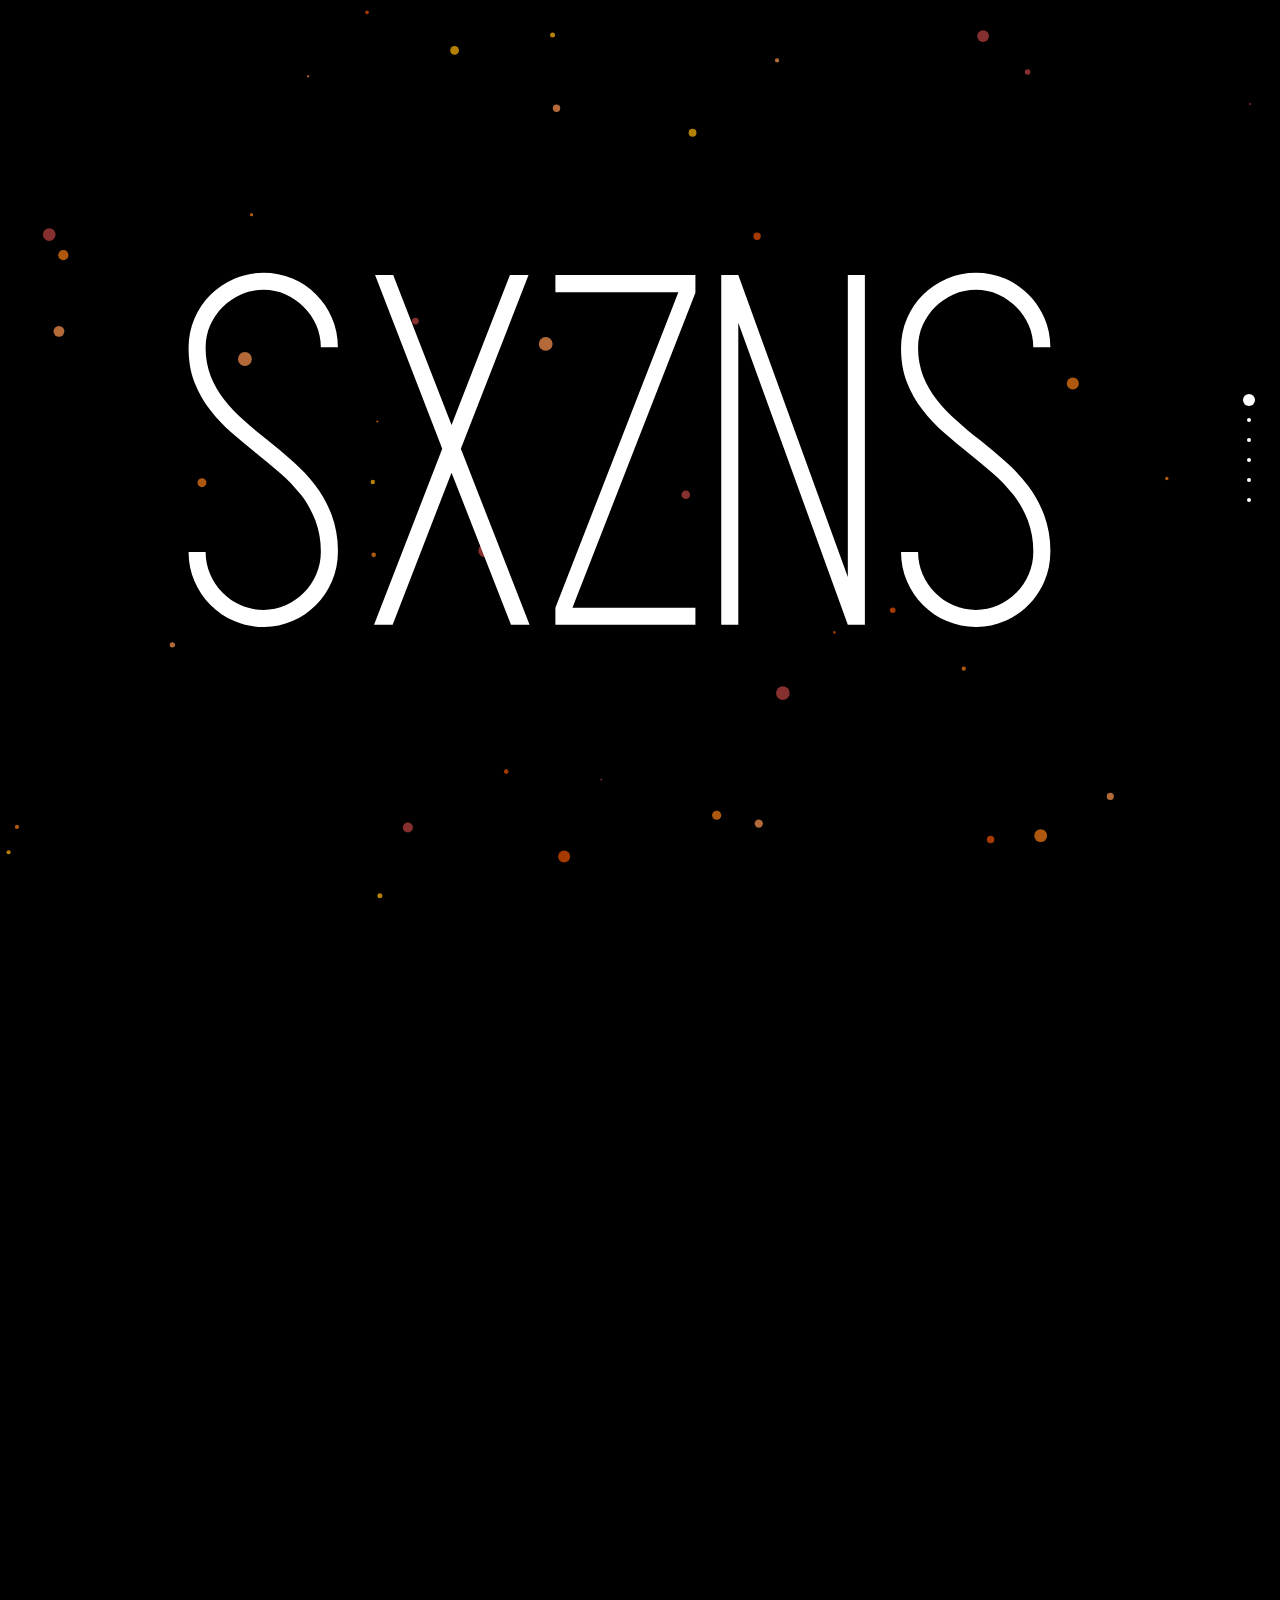
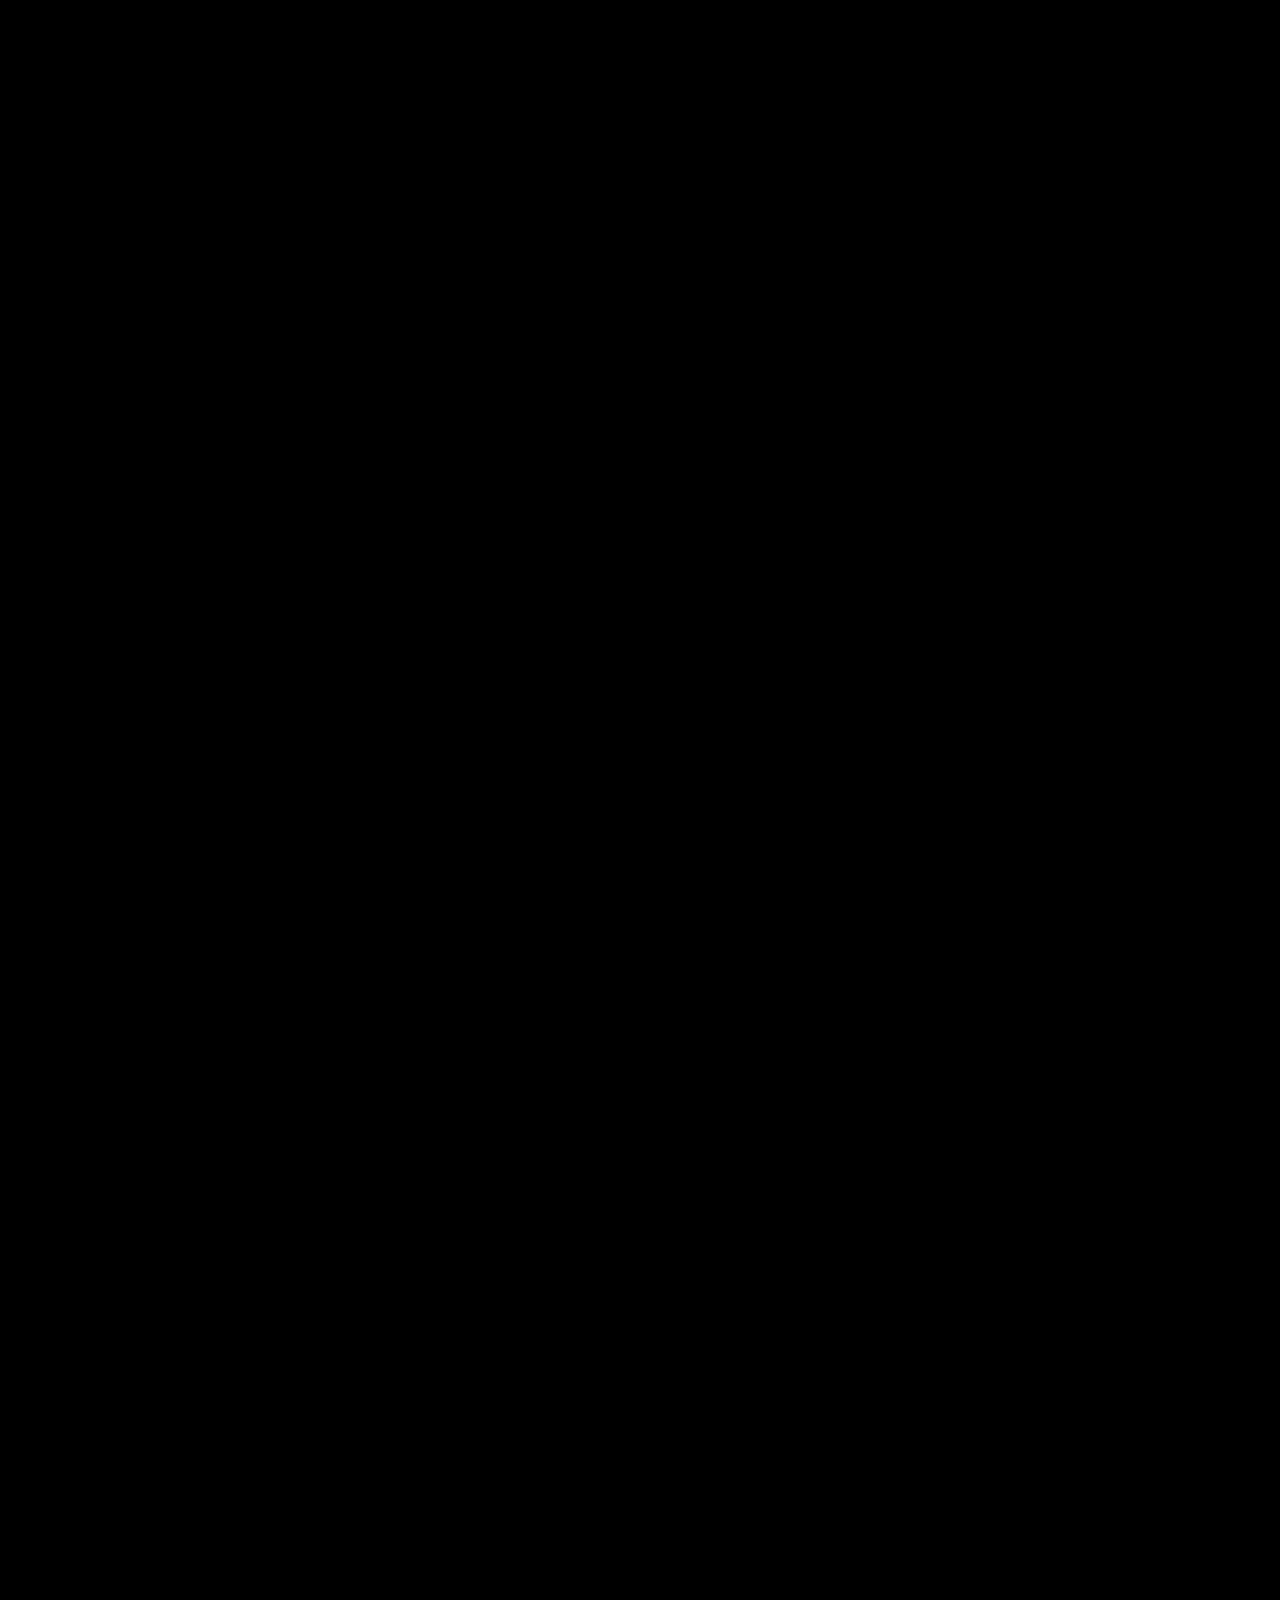
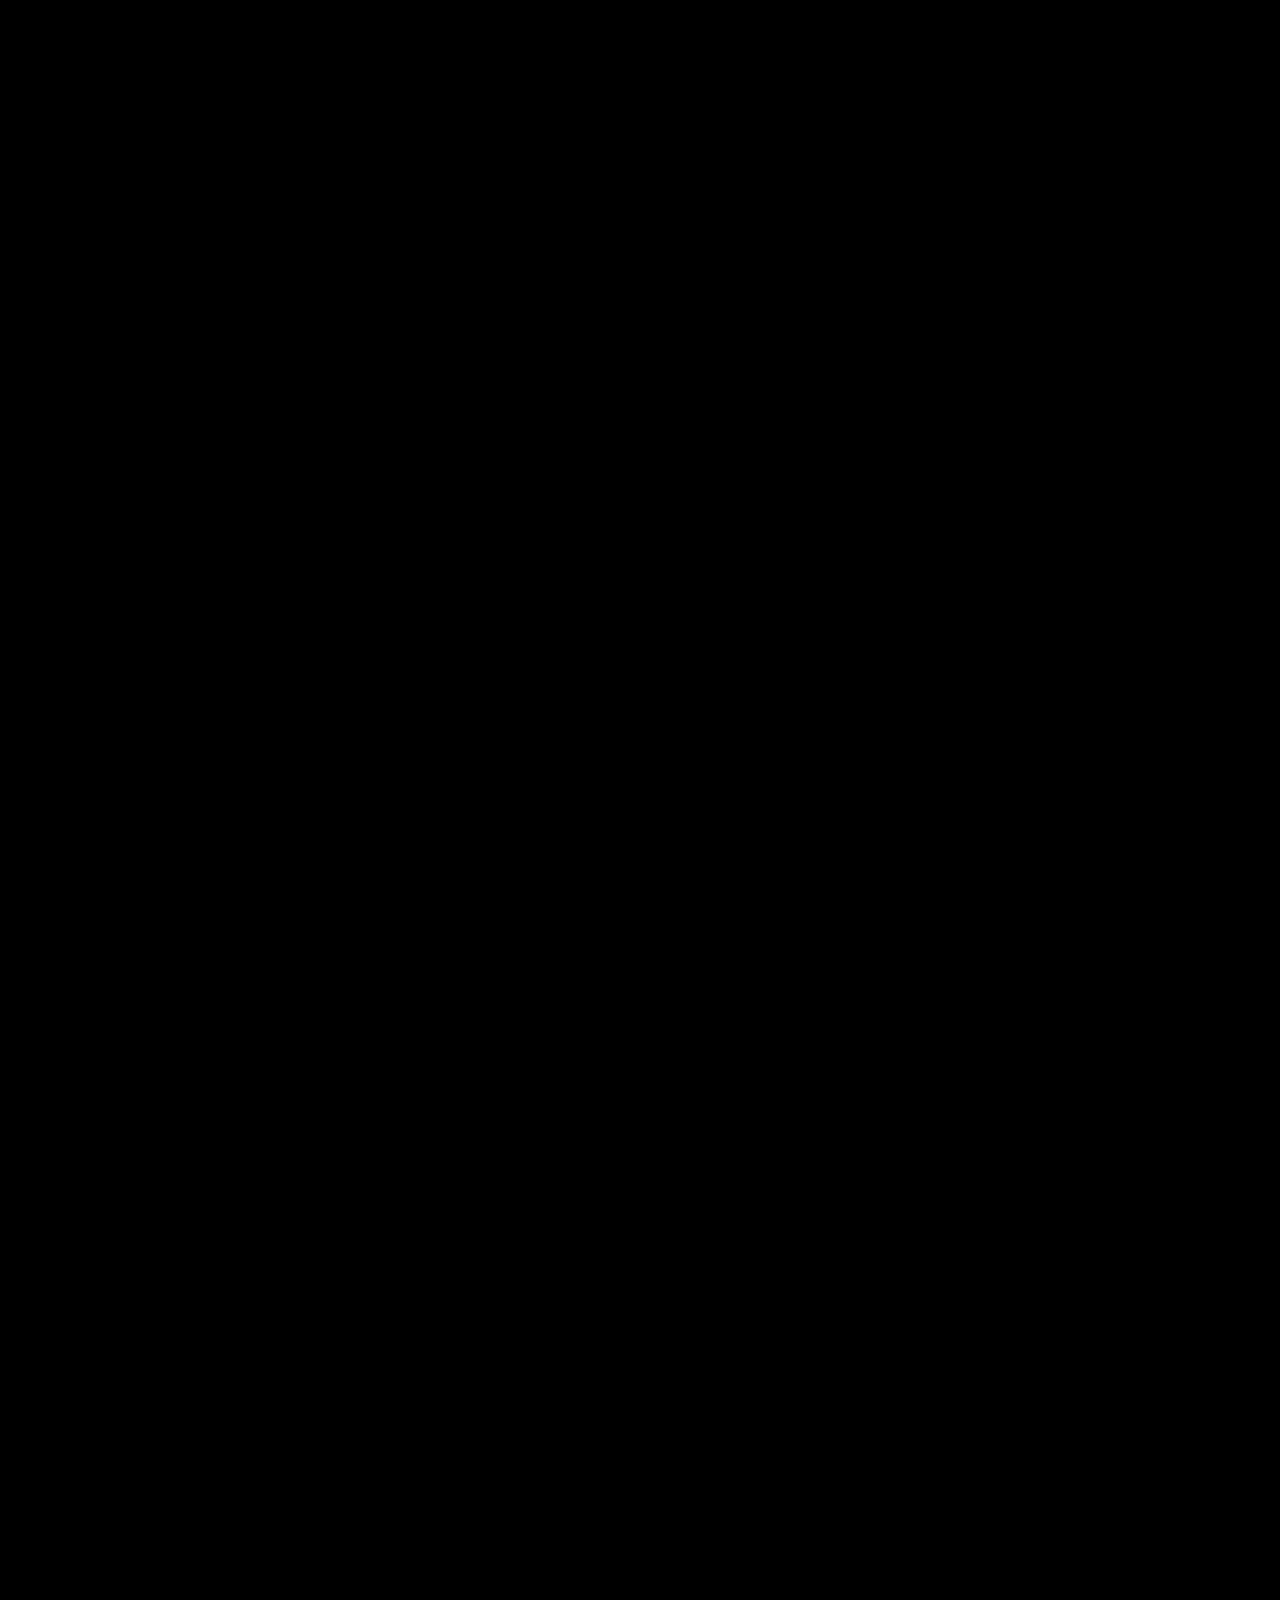
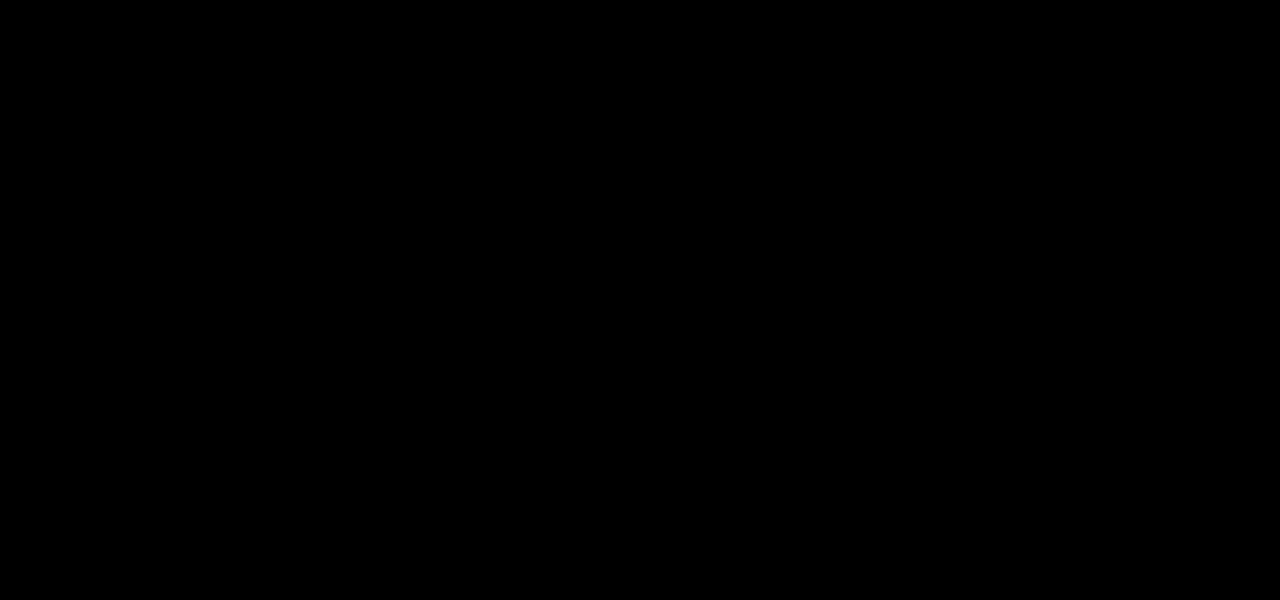
==== index.html @ 3c2b2266 "initial thingy" ====
<!DOCTYPE html>
<html lang="en">

<head>


    <meta charset="utf-8">
    <meta name="viewport" content="width=device-width, initial-scale=1, shrink-to-fit=no">
    <meta name="description" content="">
    <meta name="author" content="">

    <title>SXZNS</title>

    <!-- Bootstrap core CSS -->
    <link href="bootstrap/css/bootstrap.min.css" rel="stylesheet">
    <link rel="stylesheet" type="text/css" href="css/fullpage.css" />
    <link href="https://fonts.googleapis.com/css?family=Open+Sans" rel="stylesheet">
    <link rel="stylesheet" type="text/css" href="css/style.css" />

    <script>
        $(document).ready(function() {
            $("#myBtn").click(function() {
                $("#myModal").modal();
            });
        });
    </script>

    <link rel="apple-touch-icon" sizes="57x57" href="svg/apple-icon-57x57.png">
    <link rel="apple-touch-icon" sizes="60x60" href="svg/apple-icon-60x60.png">
    <link rel="apple-touch-icon" sizes="72x72" href="svg/apple-icon-72x72.png">
    <link rel="apple-touch-icon" sizes="76x76" href="svg/apple-icon-76x76.png">
    <link rel="apple-touch-icon" sizes="114x114" href="svg/apple-icon-114x114.png">
    <link rel="apple-touch-icon" sizes="120x120" href="svg/apple-icon-120x120.png">
    <link rel="apple-touch-icon" sizes="144x144" href="svg/apple-icon-144x144.png">
    <link rel="apple-touch-icon" sizes="152x152" href="svg/apple-icon-152x152.png">
    <link rel="apple-touch-icon" sizes="180x180" href="svg/apple-icon-180x180.png">
    <link rel="icon" type="image/png" sizes="192x192" href="svg/android-icon-192x192.png">
    <link rel="icon" type="image/png" sizes="32x32" href="svg/favicon-32x32.png">
    <link rel="icon" type="image/png" sizes="96x96" href="svg/favicon-96x96.png">
    <link rel="icon" type="image/png" sizes="16x16" href="svg/favicon-16x16.png">
    <link rel="manifest" href="/manifest.json">
    <meta name="msapplication-TileColor" content="#000000">
    <meta name="msapplication-TileImage" content="svg/ms-icon-144x144.png">
    <meta name="theme-color" content="#000000">
    <script type="text/javascript" src="jquery/app.js"></script>
    <script type="text/javascript" src="jquery/particles.js"></script>

</head>

<body>
    <div id="particles-js"></div>
    <div id="fullpage">

        <div class="section" id="section0">

            <img class="header" src="img/logo.svg">

        </div>
        <div class="section" id="section1">
            <img src="img/facade.svg" data-toggle="modal" data-target="#facade">
        </div>
        <div class="section" id="section2">
            <img src="img/tracklist.svg" data-toggle="modal" data-target="#tracklist">
        </div>
        <div class="section" id="section3">
            <img src="img/tour.svg" data-toggle="modal" data-target="#tour">

        </div>
        <div class="section" id="section4">
            <img src="img/merch.svg" data-toggle="modal" data-target="#merch">

        </div>
        <div class="section" id="section5">
            <img src="img/contact.svg">
        </div>
    </div>

    <div class="modal fade" id="facade" tabindex="-1" role="dialog" aria-labelledby="merch" aria-hidden="true">
        <div class="modal-dialog modal-dialog-centered" role="document">
            <div class="modal-content">

                <div class="modal-body">
                    <h1 class="modalHeaders">the facade</h1>
                    <p class="modalContent">
                        Lorem ipsum dolor sit amet, consectetur adipiscing elit. Praesent rhoncus leo sed placerat consequat. Aliquam est massa, pretium at sem et, aliquet lacinia urna. Nullam mattis sollicitudin blandit. Donec maximus mi nisi. Nullam scelerisque, sem ut placerat
                        iaculis, tellus lorem tincidunt sem, a suscipit lacus augue quis diam. Cras condimentum justo id sapien tempus placerat. Cras eu elementum massa. Nulla tellus mi, commodo at neque vitae, vulputate semper ligula. Pellentesque justo
                        ligula, hendrerit fringilla sagittis ut, condimentum sed arcu. Morbi semper augue at sem interdum, a consectetur libero tincidunt. Quisque et porttitor ligula, finibus sodales elit. Aliquam et justo erat. Etiam posuere at lacus
                        sit amet sagittis. Aenean fermentum tortor non turpis ultricies, eu accumsan quam consequat. Integer nec velit et augue lacinia tempus. Aliquam erat volutpat. Ut molestie nunc sit amet quam posuere feugiat. Curabitur scelerisque
                        metus quis mi iaculis, id sollicitudin magna gravida. In tempor ut justo nec ultrices. Quisque magna tortor, condimentum a dignissim vitae, blandit sit amet odio. Vivamus lobortis diam mollis mi pharetra efficitur. Nam molestie
                        vehicula pellentesque. In dignissim, erat eget vehicula euismod, sapien enim egestas sapien, sed mollis nibh arcu eget justo. Pellentesque habitant morbi tristique senectus et netus et malesuada fames ac turpis egestas. Etiam et
                        scelerisque mi. Proin aliquam ac mauris eu vestibulum. Donec efficitur lobortis consequat. Donec posuere lacus sit amet elit interdum congue. In euismod placerat est sed ultricies. Aenean mattis mauris vel mi lobortis, in faucibus
                        nisi fermentum. Fusce id mauris ex. Integer porttitor dui sit amet felis accumsan, non iaculis ligula interdum. Fusce purus ipsum, imperdiet a mi aliquet, cursus dignissim velit. Maecenas tincidunt quam ipsum, ut bibendum enim
                        interdum nec. Praesent quis leo tempor, rhoncus turpis sit amet, consectetur dui. Sed lectus ante, laoreet consequat massa in, ullamcorper condimentum felis. Nam cursus, diam ut consectetur molestie, lorem mi dignissim nisi, vitae
                        eleifend ipsum tortor ac quam. Pellentesque laoreet tincidunt felis, vel fermentum tortor pretium in. Ut ullamcorper aliquet felis, ut feugiat erat condimentum vel. Proin at quam pharetra, auctor augue quis, egestas lectus. Morbi
                        placerat tortor id mattis mattis. Fusce mauris felis, sodales ut metus sit amet, sodales porta massa. Morbi nec magna et magna bibendum pharetra ac at nibh. Proin a blandit diam. Donec vitae volutpat ligula. Suspendisse sed ligula
                        quam. Donec convallis nisl non neque efficitur sagittis. Suspendisse porta dictum metus vel aliquet. Nam vitae justo vehicula, placerat ante id, ultricies felis. Cras orci velit, hendrerit nec augue eu, posuere laoreet elit. Nulla
                        ac maximus mi. Orci varius natoque penatibus et magnis dis parturient montes, nascetur ridiculus mus. Nulla ullamcorper convallis tellus, eu vehicula ipsum tristique vitae.

                    </p>
                </div>
                <div class="modal-footer">
                    <button type="button" class="btn btn-secondary" data-dismiss="modal">Close</button>
                </div>
            </div>
        </div>
    </div>
    <div class="modal fade" id="tracklist" tabindex="-1" role="dialog" aria-labelledby="merch" aria-hidden="true">
        <div class="modal-dialog modal-dialog-centered" role="document">
            <div class="modal-content">

                <div class="modal-body">
                    <h1 class="modalHeaders">tracklist</h1>

                    <iframe width="100%" height="100%" scrolling="no" frameborder="no" allow="autoplay" src="https://w.soundcloud.com/player/?url=https%3A//api.soundcloud.com/tracks/530906469&color=%23ff5500&auto_play=false&hide_related=true&show_comments=false&show_user=false&show_reposts=false&show_teaser=false&visual=false"></iframe>
                    <iframe width="100%" height="100%" scrolling="no" frameborder="no" allow="autoplay" src="https://w.soundcloud.com/player/?url=https%3A//api.soundcloud.com/tracks/528976284&color=%23ff5500&auto_play=false&hide_related=true&show_comments=false&show_user=false&show_reposts=false&show_teaser=false&visual=false"></iframe>
                </div>
                <div class="modal-footer">
                    <button type="button" class="btn btn-secondary" data-dismiss="modal">Close</button>
                </div>
            </div>
        </div>
    </div>
    <div class="modal fade" id="tour" tabindex="-1" role="dialog" aria-labelledby="merch" aria-hidden="true">
        <div class="modal-dialog modal-dialog-centered" role="document">
            <div class="modal-content">

                <div class="modal-body">
                    Seasons change everything.
                </div>
                <div class="modal-footer">
                    <button type="button" class="btn btn-secondary" data-dismiss="modal">Close</button>
                </div>
            </div>
        </div>
    </div>
    <div class="modal fade" id="merch" tabindex="-1" role="dialog" aria-labelledby="merch" aria-hidden="true">
        <div class="modal-dialog modal-dialog-centered" role="document">
            <div class="modal-content">

                <div class="modal-body">
                    Seasons change everything.
                </div>
                <div class="modal-footer">
                    <button type="button" class="btn btn-secondary" data-dismiss="modal">Close</button>
                </div>
            </div>
        </div>
    </div>
    <script type="text/javascript" src="jquery/fullpage.js"></script>
    <script type="text/javascript">
        var myFullpage = new fullpage('#fullpage', {

            anchors: ['intro', 'facade', 'tracklist', 'tour', 'merch', 'contact'],
            menu: '#menu',
            lazyLoad: true,
            normalScrollElements: '.modal',
            navigation: true,
            navigationPosition: 'right',
            navigationTooltips: ['', 'Facade', 'Tracklist', 'Tour', 'Merch', 'Contact']
        });
    </script>
    <script type="text/javascript" src="jquery/app.js"></script>
    <script type="text/javascript" src="jquery/particles.js"></script>
    <script src="jquery/jquery.min.js"></script>
    <script src="bootstrap/js/bootstrap.bundle.min.js"></script>

</body>

</html>
---- css/fullpage.css ----
/*!
 * fullPage 3.0.3
 * https://github.com/alvarotrigo/fullPage.js
 *
 * @license GPLv3 for open source use only
 * or Fullpage Commercial License for commercial use
 * http://alvarotrigo.com/fullPage/pricing/
 *
 * Copyright (C) 2018 http://alvarotrigo.com/fullPage - A project by Alvaro Trigo
 */
html.fp-enabled,
.fp-enabled body {
    margin: 0;
    padding: 0;
    overflow:hidden;

    /*Avoid flicker on slides transitions for mobile phones #336 */
    -webkit-tap-highlight-color: rgba(0,0,0,0);
}
.fp-section {
    position: relative;
    -webkit-box-sizing: border-box; /* Safari<=5 Android<=3 */
    -moz-box-sizing: border-box; /* <=28 */
    box-sizing: border-box;
}
.fp-slide {
    float: left;
}
.fp-slide, .fp-slidesContainer {
    height: 100%;
    display: block;
}
.fp-slides {
    z-index:1;
    height: 100%;
    overflow: hidden;
    position: relative;
    -webkit-transition: all 0.3s ease-out; /* Safari<=6 Android<=4.3 */
    transition: all 0.3s ease-out;
}
.fp-section.fp-table, .fp-slide.fp-table {
    display: table;
    table-layout:fixed;
    width: 100%;
}
.fp-tableCell {
    display: table-cell;
    vertical-align: middle;
    width: 100%;
    height: 100%;
}
.fp-slidesContainer {
    float: left;
    position: relative;
}
.fp-controlArrow {
    -webkit-user-select: none; /* webkit (safari, chrome) browsers */
    -moz-user-select: none; /* mozilla browsers */
    -khtml-user-select: none; /* webkit (konqueror) browsers */
    -ms-user-select: none; /* IE10+ */
    position: absolute;
    z-index: 4;
    top: 50%;
    cursor: pointer;
    width: 0;
    height: 0;
    border-style: solid;
    margin-top: -38px;
    -webkit-transform: translate3d(0,0,0);
    -ms-transform: translate3d(0,0,0);
    transform: translate3d(0,0,0);
}
.fp-controlArrow.fp-prev {
    left: 15px;
    width: 0;
    border-width: 38.5px 34px 38.5px 0;
    border-color: transparent #fff transparent transparent;
}
.fp-controlArrow.fp-next {
    right: 15px;
    border-width: 38.5px 0 38.5px 34px;
    border-color: transparent transparent transparent #fff;
}
.fp-scrollable {
    overflow: hidden;
    position: relative;
}
.fp-scroller{
    overflow: hidden;
}
.iScrollIndicator{
    border: 0 !important;
}
.fp-notransition {
    -webkit-transition: none !important;
    transition: none !important;
}
#fp-nav {
    position: fixed;
    z-index: 100;
    margin-top: -32px;
    top: 50%;
    opacity: 1;
    -webkit-transform: translate3d(0,0,0);
}
#fp-nav.fp-right {
    right: 17px;
}
#fp-nav.fp-left {
    left: 17px;
}
.fp-slidesNav{
    position: absolute;
    z-index: 4;
    opacity: 1;
    -webkit-transform: translate3d(0,0,0);
    -ms-transform: translate3d(0,0,0);
    transform: translate3d(0,0,0);
    left: 0 !important;
    right: 0;
    margin: 0 auto !important;
}
.fp-slidesNav.fp-bottom {
    bottom: 17px;
}
.fp-slidesNav.fp-top {
    top: 17px;
}
#fp-nav ul,
.fp-slidesNav ul {
  margin: 0;
  padding: 0;
}
#fp-nav ul li,
.fp-slidesNav ul li {
    display: block;
    width: 14px;
    height: 13px;
    margin: 7px;
    position:relative;
}
.fp-slidesNav ul li {
    display: inline-block;
}
#fp-nav ul li a,
.fp-slidesNav ul li a {
    display: block;
    position: relative;
    z-index: 1;
    width: 100%;
    height: 100%;
    cursor: pointer;
    text-decoration: none;
}
#fp-nav ul li a.active span,
.fp-slidesNav ul li a.active span,
#fp-nav ul li:hover a.active span,
.fp-slidesNav ul li:hover a.active span{
    height: 12px;
    width: 12px;
    margin: -6px 0 0 -6px;
    border-radius: 100%;
 }
#fp-nav ul li a span,
.fp-slidesNav ul li a span {
    border-radius: 50%;
    position: absolute;
    z-index: 1;
    height: 4px;
    width: 4px;
    border: 0;
    background: #FFFFFF;
    left: 50%;
    top: 50%;
    margin: -2px 0 0 -2px;
    -webkit-transition: all 0.1s ease-in-out;
    -moz-transition: all 0.1s ease-in-out;
    -o-transition: all 0.1s ease-in-out;
    transition: all 0.1s ease-in-out;
}
#fp-nav ul li:hover a span,
.fp-slidesNav ul li:hover a span{
    width: 10px;
    height: 10px;
    margin: -5px 0px 0px -5px;
}
#fp-nav ul li .fp-tooltip {
    position: absolute;
    top: -2px;
    color: #fff;
    font-size: 15px;
    font-family: 'Open Sans';
    white-space: nowrap;
    max-width: 220px;
    overflow: hidden;
    display: block;
    opacity: 0;
    width: 0;
    cursor: pointer;
}
#fp-nav ul li:hover .fp-tooltip,
#fp-nav.fp-show-active a.active + .fp-tooltip {
    -webkit-transition: opacity 0.2s ease-in;
    transition: opacity 0.2s ease-in;
    width: auto;
    opacity: 1;
}
#fp-nav ul li .fp-tooltip.fp-right {
    right: 20px;
}
#fp-nav ul li .fp-tooltip.fp-left {
    left: 20px;
}
.fp-auto-height.fp-section,
.fp-auto-height .fp-slide,
.fp-auto-height .fp-tableCell{
    height: auto !important;
}

.fp-responsive .fp-auto-height-responsive.fp-section,
.fp-responsive .fp-auto-height-responsive .fp-slide,
.fp-responsive .fp-auto-height-responsive .fp-tableCell {
    height: auto !important;
}

/*Only display content to screen readers*/
.fp-sr-only{
    position: absolute;
    width: 1px;
    height: 1px;
    padding: 0;
    overflow: hidden;
    clip: rect(0, 0, 0, 0);
    white-space: nowrap;
    border: 0;
}
---- css/style.css ----
.modal-dialog {
    min-width: 100%;
    height: 100%;
    margin: 0;
    padding: 0;
    background-color: #FFFFFF;
}

.modal-content {
    height: auto;
    min-height: 100%;
    min-width: 100%;
    background-color: #000000 !important;
    color: white;
    border: none !important;
    border-radius: 0px !important;
}
.modal-footer {
    border: none !important;
}
img{
    width: 600px;
    height: auto;
}
#particles-js {
    width: 100%;
    height: 100%;
    position: fixed;
    left: 0;
    top: 0;
}
.header{
    width: auto;
    height: auto;
}
body{
    background-color: #000000 !important;
    font-family: 'Open Sans' !important;
}
.modalHeaders{
    font-family: 'Open Sans';
    font-size: 70px;
}
.modalContent{
    font-family: 'Open Sans';
    font-size: 20px;
}
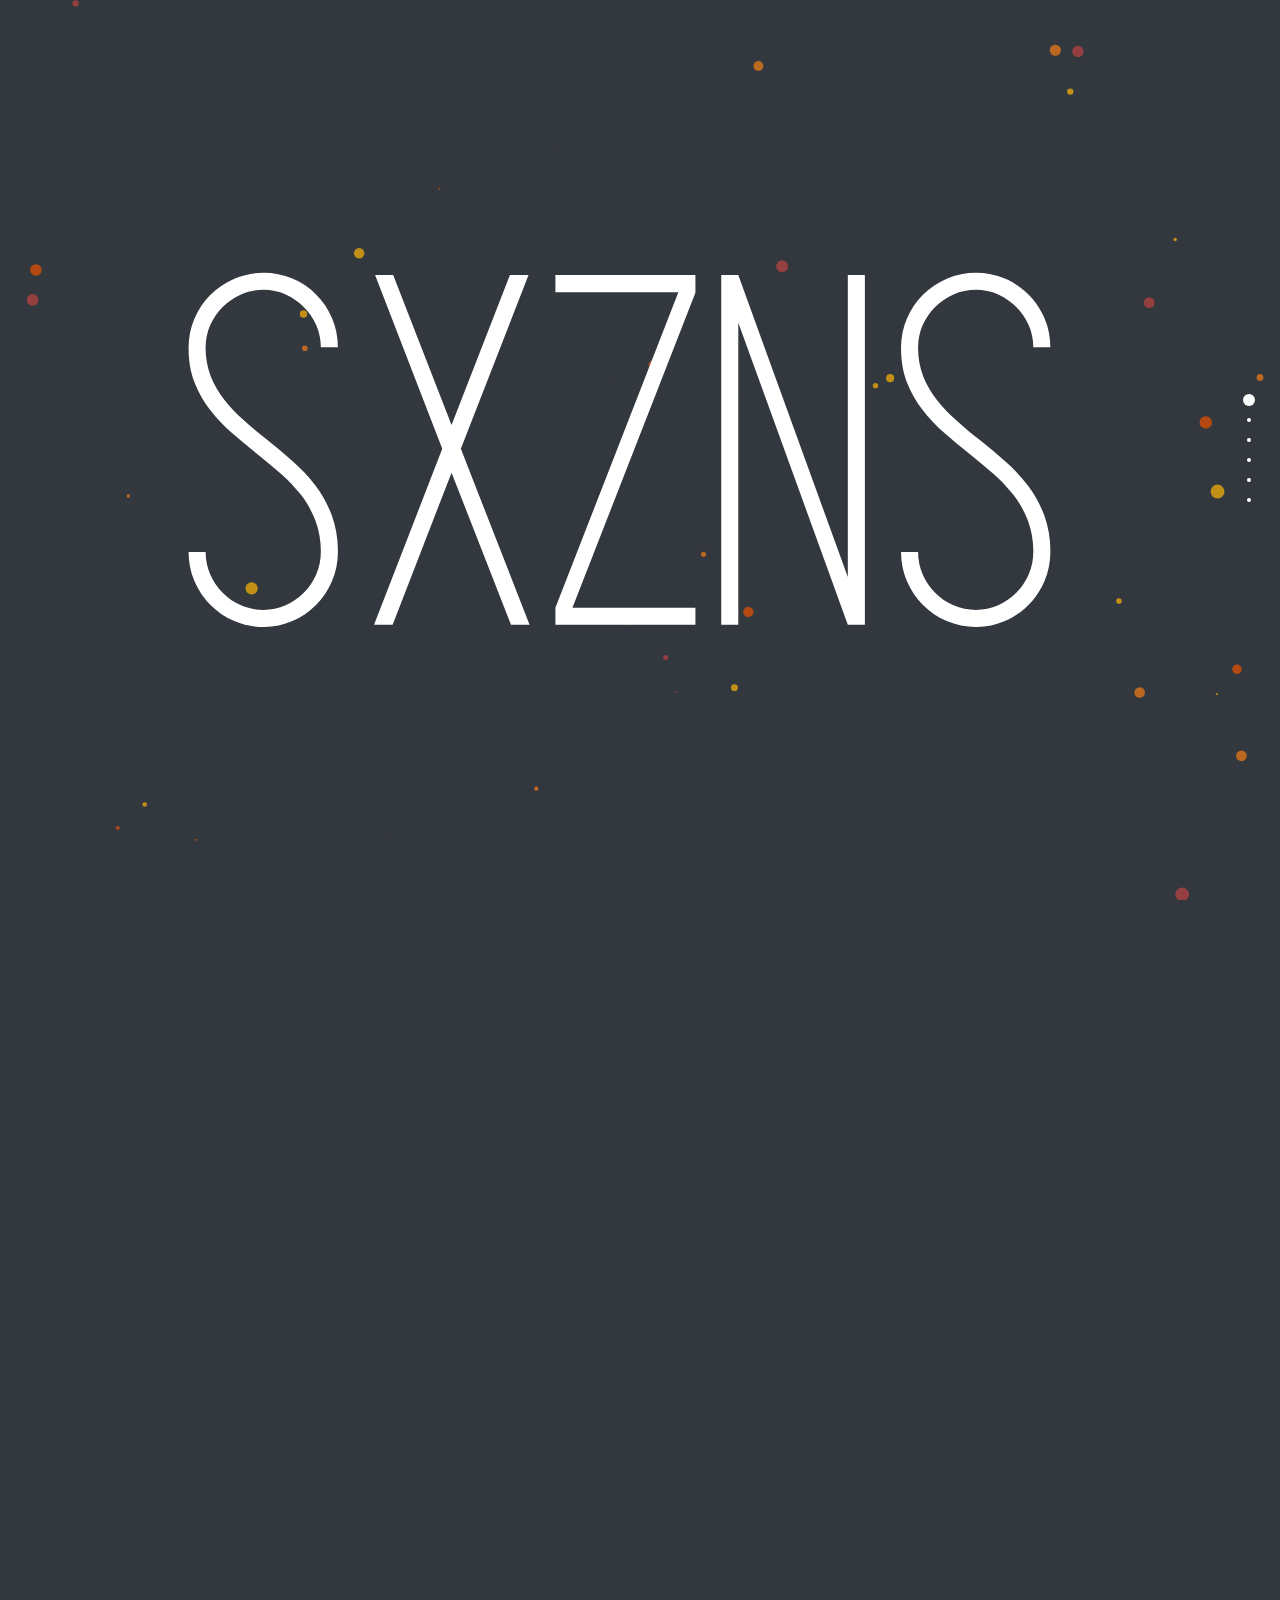
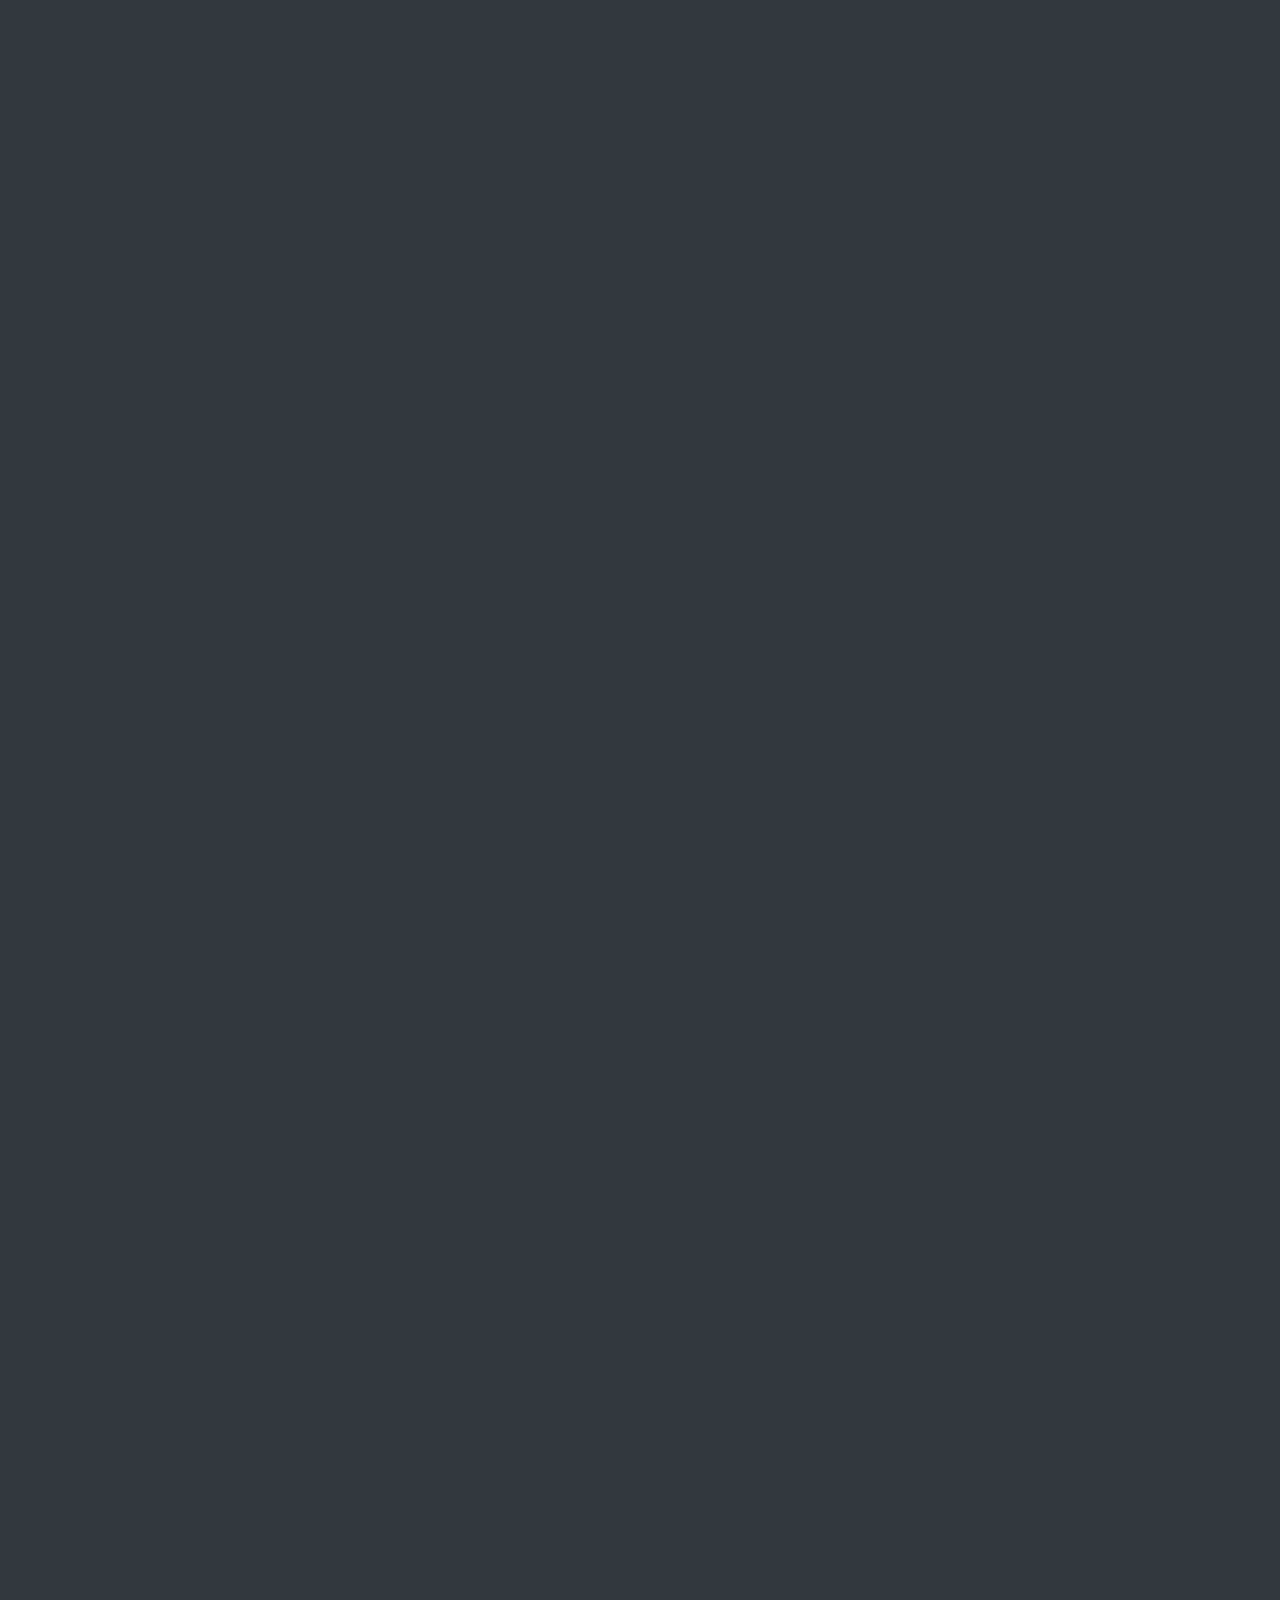
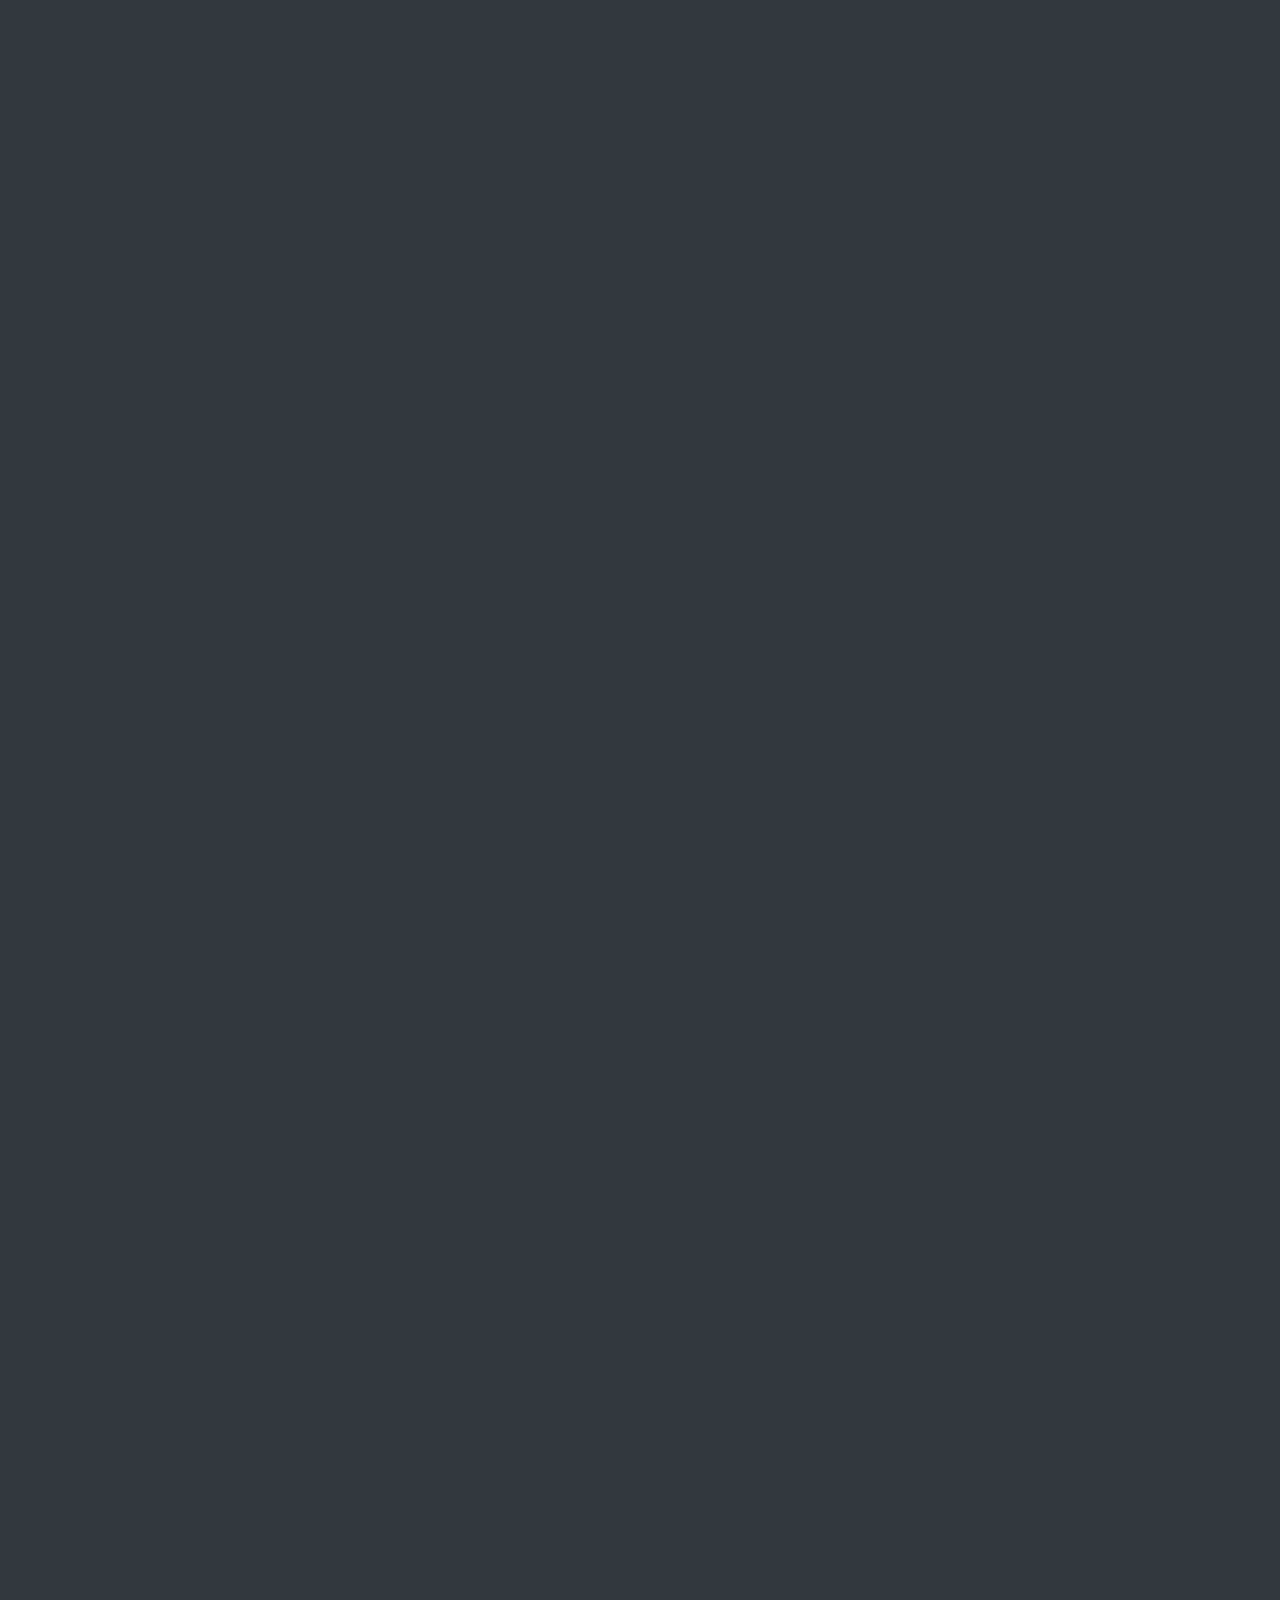
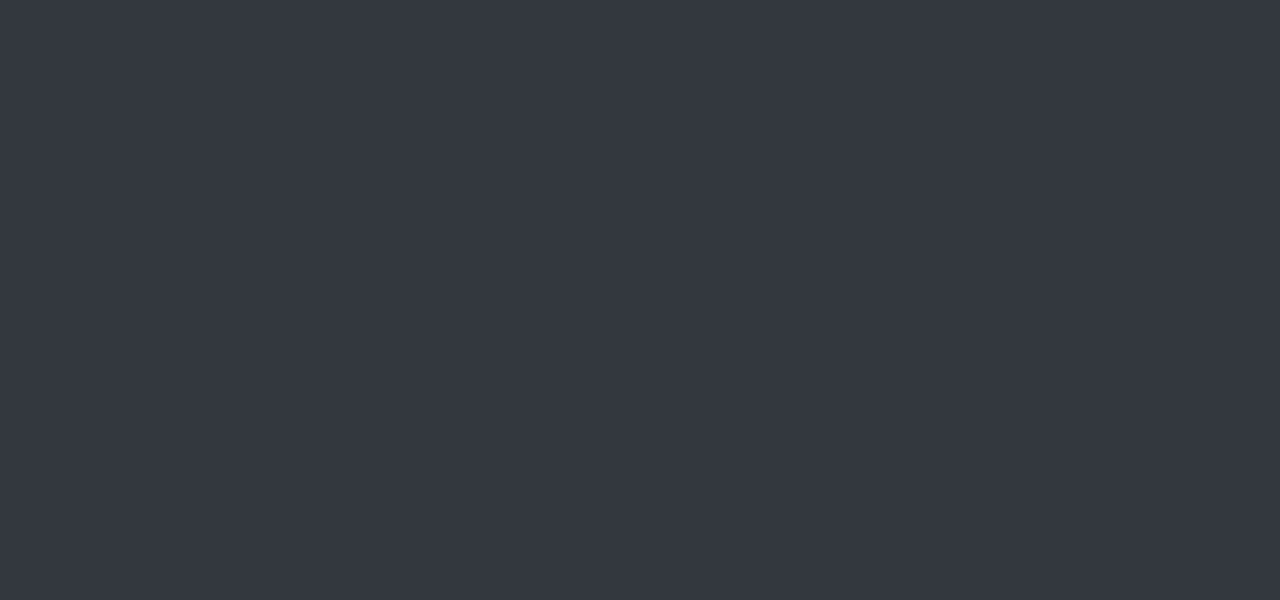
==== commit 239439b1: "Color scheme changes and tour additions" ====
--- a/index.html
+++ b/index.html
@@ -125,7 +125,78 @@
             <div class="modal-content">
 
                 <div class="modal-body">
-                    Seasons change everything.
+                    <h1 class="modalHeaders">tour dates</h1>
+                    <table class="table table-dark">
+                        <thead>
+                            <tr>
+                                <th scope="col">City</th>
+                                <th scope="col">Venue</th>
+                                <th scope="col">Date</th>
+                                <th scope="col">Doors</th>
+                            </tr>
+                        </thead>
+                        <tbody>
+                            <tr>
+                                <th scope="row">PERTH, WA, AUSTRALIA</th>
+                                <td>RAC ARENA</td>
+                                <td>DEC 07</td>
+                                <td>7PM</td>
+                            </tr>
+                            <tr>
+                                <th scope="row">ADELAIDE, SA, AUSTRALIA</th>
+                                <td>ADELAIDE ENTERTAINMENT CENTRE</td>
+                                <td>DEC 10</td>
+                                <td>730PM</td>
+                            </tr>
+                            <tr>
+                                <th scope="row">MELBOURNE, VIC, AUSTRALIA</th>
+                                <td>ROD LAVER ARENA</td>
+                                <td>DEC 13</td>
+                                <td>8PM</td>
+                            </tr>
+
+                            <tr>
+                                <th scope="row">SYDNEY, NSW, AUSTRALIA</th>
+                                <td>QUDOS BANK ARENA</td>
+                                <td>DEC 16</td>
+                                <td>6PM</td>
+                            </tr>
+                            <tr>
+                                <th scope="row">BRISBANE, QLD, AUSTRALIA</th>
+                                <td>BRISBANE ENTERTAINMENT CENTER</td>
+                                <td>DEC 18</td>
+                                <td>7PM</td>
+                            </tr>
+                            <tr>
+                                <th scope="row">AUCKLAND, NEW ZEALAND</th>
+                                <td>SPARK ARENA</td>
+                                <td>DEC 21</td>
+                                <td>830PM</td>
+                            </tr>
+
+                            <tr>
+                                <th scope="row">INGLEWOOD, CA, US</th>
+                                <td>IHEARTRADIO ALTER EGO 2019
+THE FORUM</td>
+                                <td>JAN 19</td>
+                                <td>Tentative</td>
+                            </tr>
+                            <tr>
+                                <th scope="row">KYIV (KIEV), UKRAINE</th>
+                                <td>KIEV PALACE OF SPORTS / КИЇВСЬКИЙ ПАЛАЦ СПОРТУ</td>
+                                <td>JAN 30</td>
+                                <td>7PM</td>
+                            </tr>
+                            <tr>
+                                <th scope="row">MOSCOW, RUSSIAN FEDERATION</th>
+                                <td>VTB ARENA</td>
+                                <td>FEB 02</td>
+                                <td>530PM</td>
+                            </tr>
+
+
+                        </tbody>
+                    </table>
                 </div>
                 <div class="modal-footer">
                     <button type="button" class="btn btn-secondary" data-dismiss="modal">Close</button>
--- a/css/style.css
+++ b/css/style.css
@@ -10,8 +10,8 @@
     height: auto;
     min-height: 100%;
     min-width: 100%;
-    background-color: #000000 !important;
-    color: white;
+    background-color: #32383e !important;
+    color: #FFFFFF;
     border: none !important;
     border-radius: 0px !important;
 }
@@ -34,14 +34,19 @@
     height: auto;
 }
 body{
-    background-color: #000000 !important;
+    background-color: #32383e !important;
     font-family: 'Open Sans' !important;
 }
 .modalHeaders{
     font-family: 'Open Sans';
     font-size: 70px;
+    font-weight: 100;
 }
 .modalContent{
     font-family: 'Open Sans';
+    color: #000000
     font-size: 20px;
 }
+#section1{
+
+}
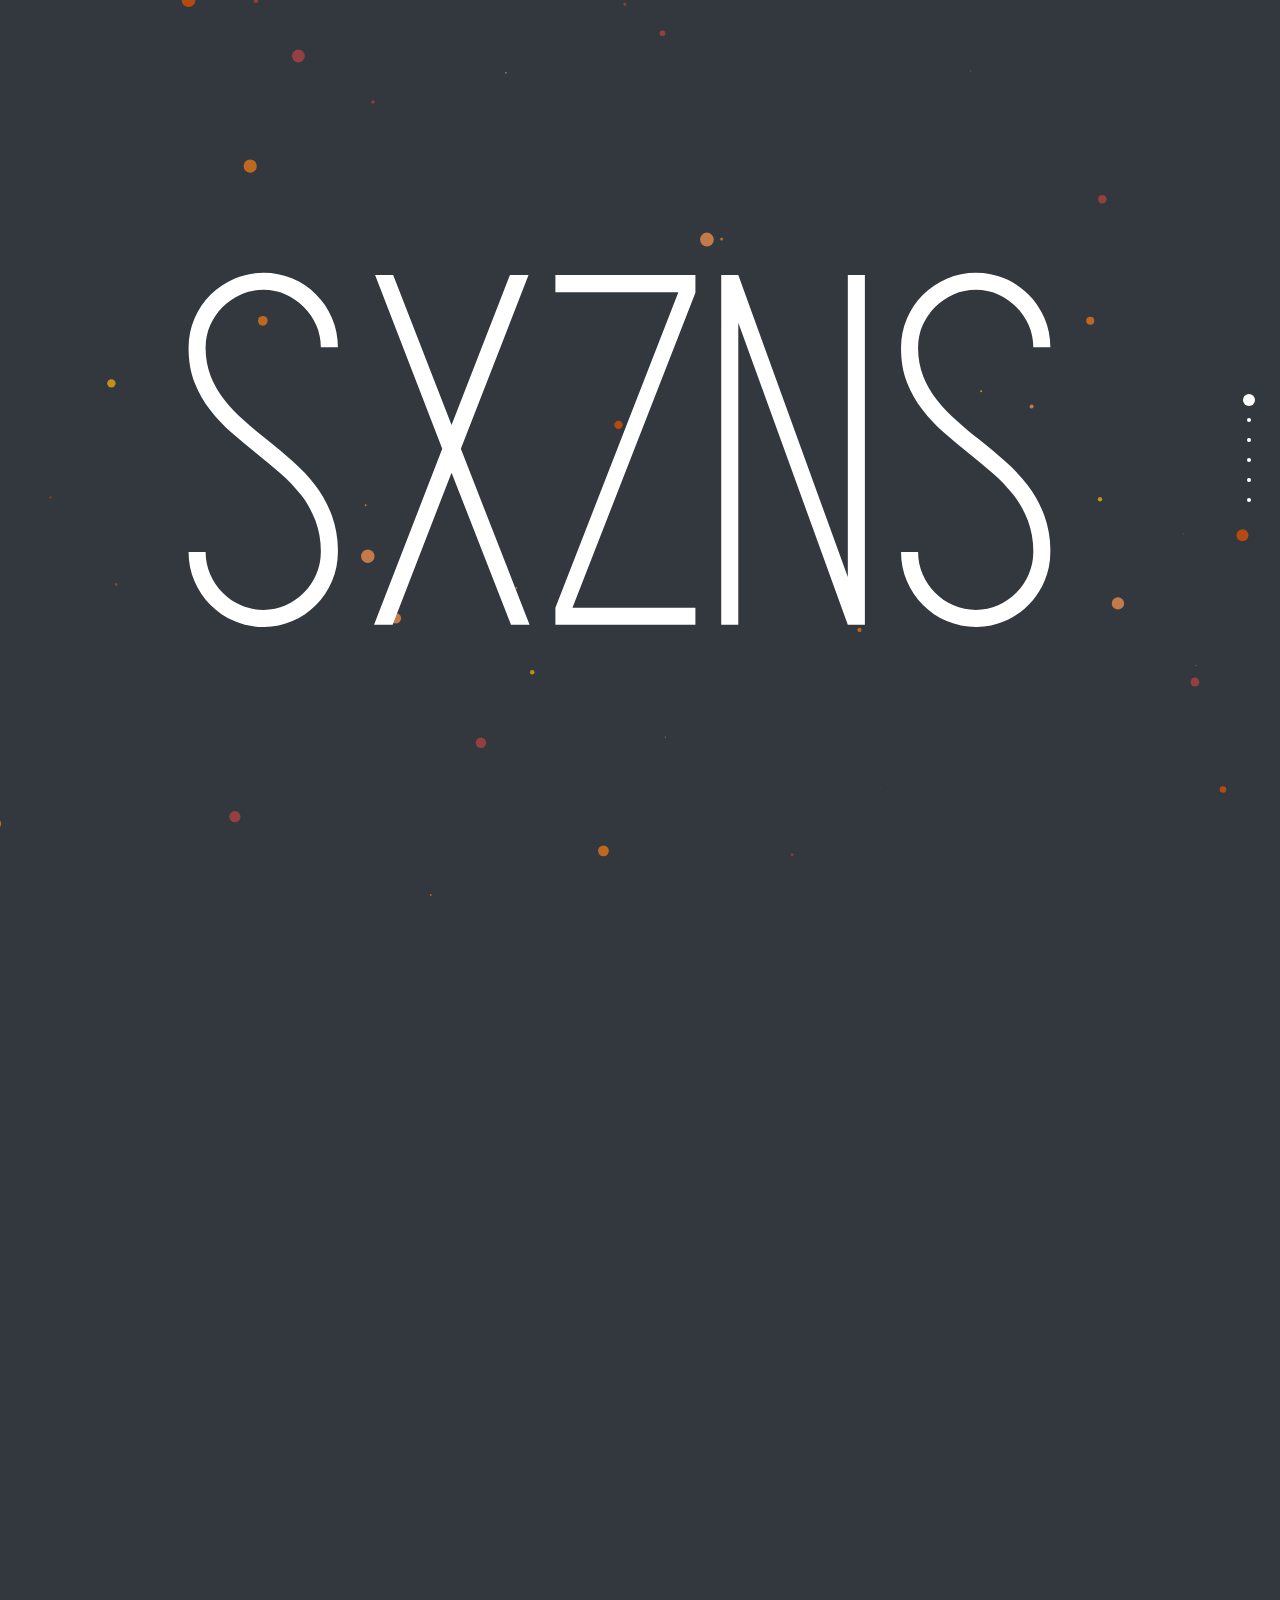
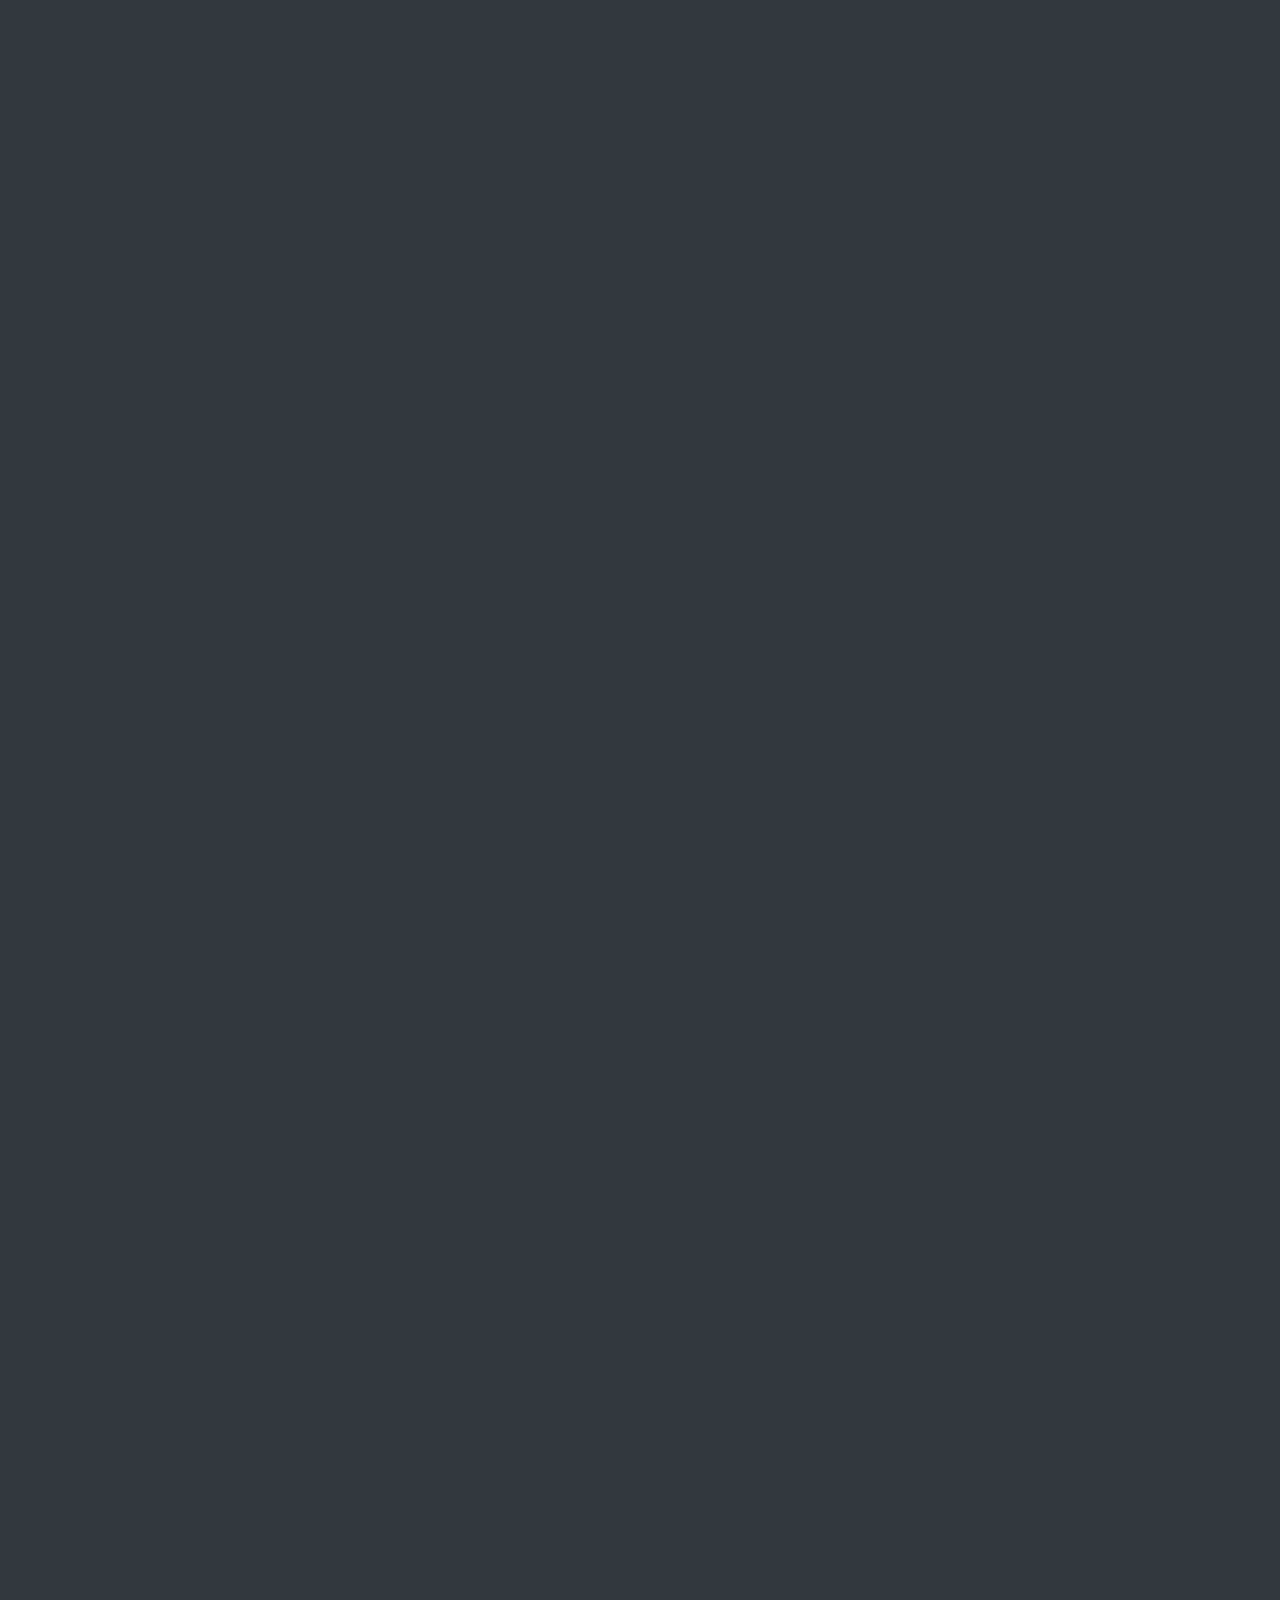
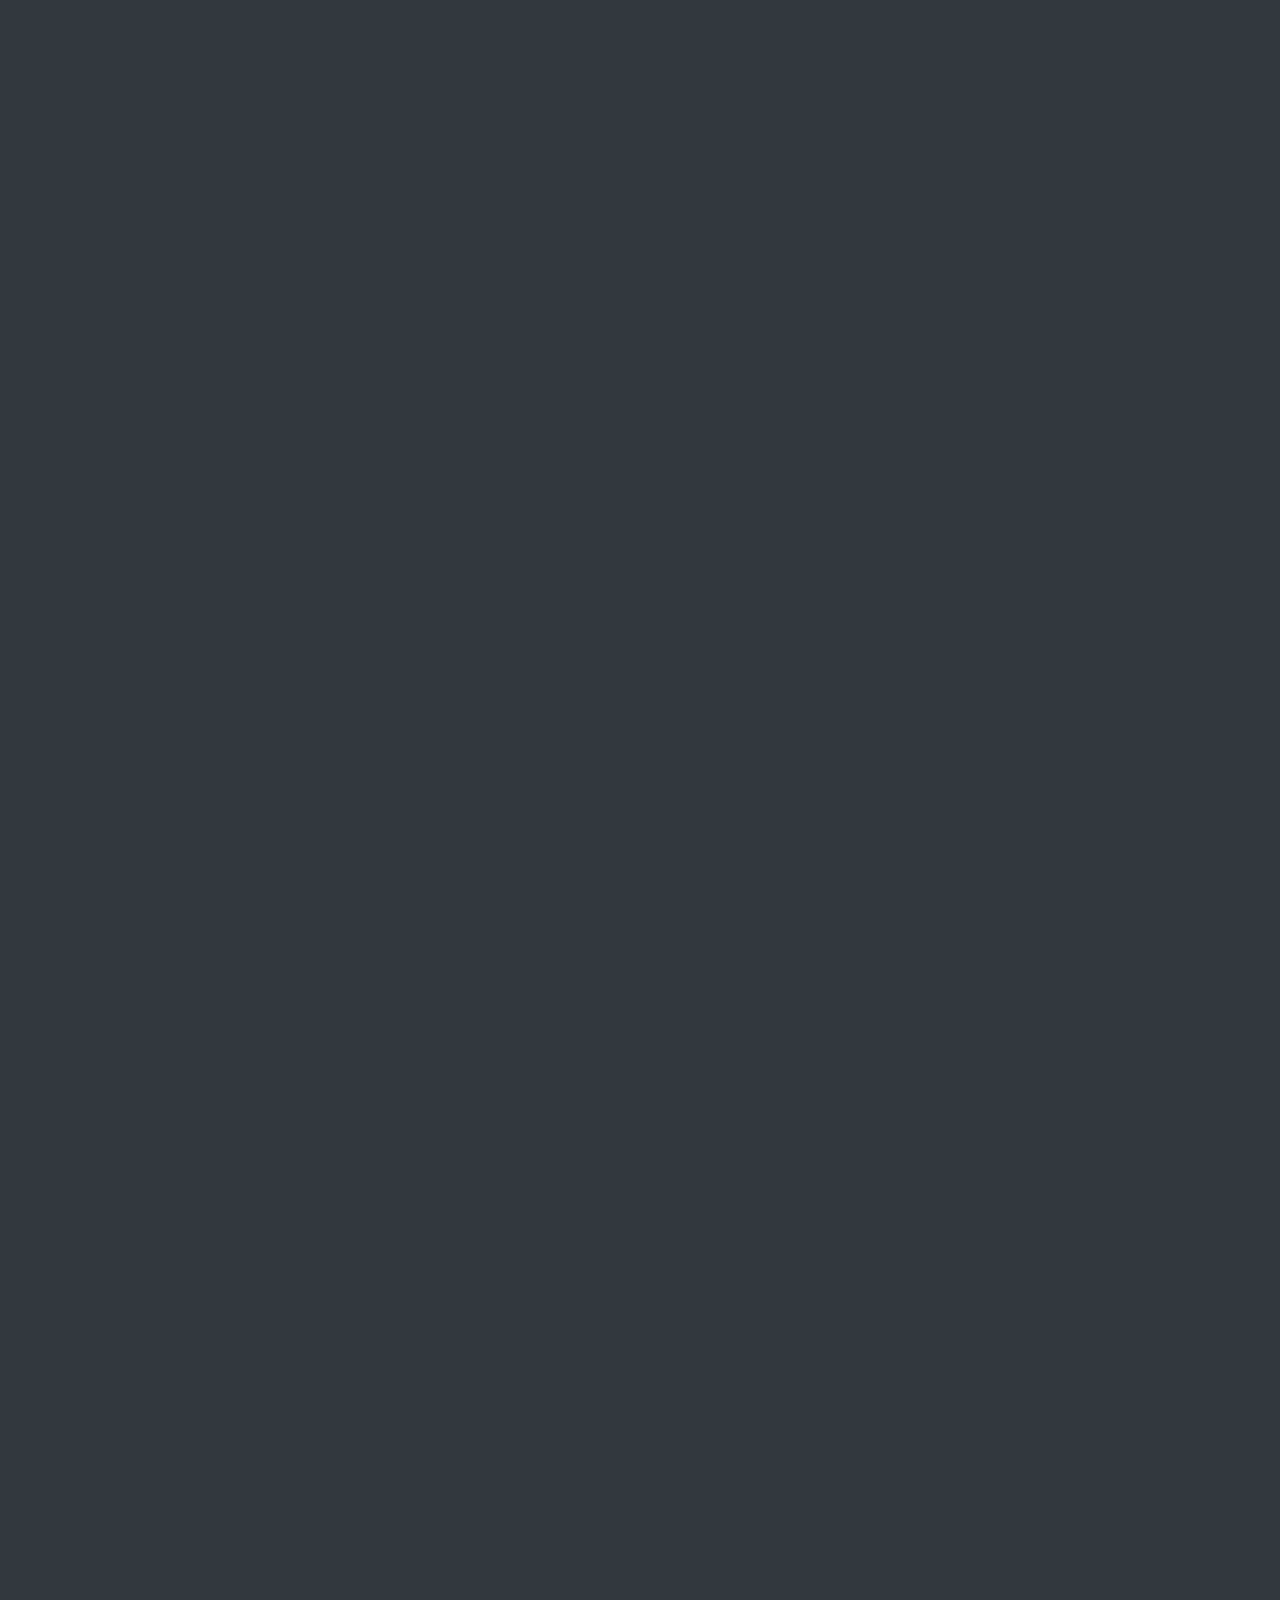
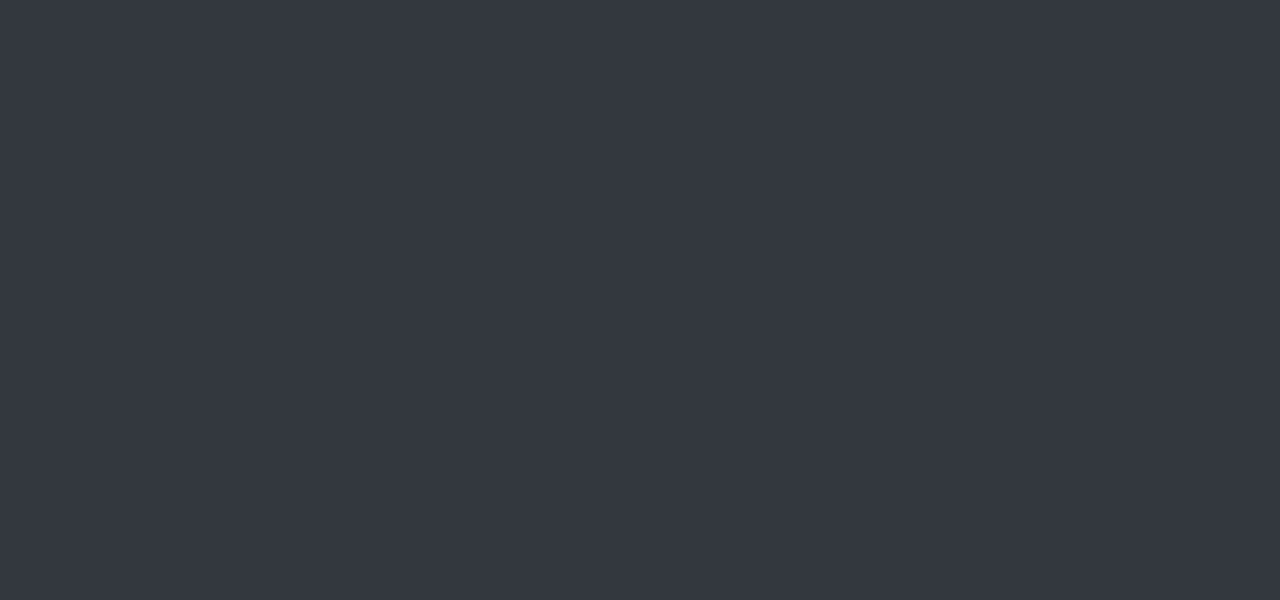
==== commit 9c8f7f3e: "quick media query additions" ====
--- a/index.html
+++ b/index.html
@@ -16,6 +16,7 @@
     <link rel="stylesheet" type="text/css" href="css/fullpage.css" />
     <link href="https://fonts.googleapis.com/css?family=Open+Sans" rel="stylesheet">
     <link rel="stylesheet" type="text/css" href="css/style.css" />
+    <link rel="stylesheet" type="text/css" href="css/normalize.css" />
 
     <script>
         $(document).ready(function() {
@@ -57,7 +58,7 @@
 
         </div>
         <div class="section" id="section1">
-            <img src="img/facade.svg" data-toggle="modal" data-target="#facade">
+            <img class="test" src="img/facade.svg" data-toggle="modal" data-target="#facade">
         </div>
         <div class="section" id="section2">
             <img src="img/tracklist.svg" data-toggle="modal" data-target="#tracklist">
--- a/css/style.css
+++ b/css/style.css
@@ -19,8 +19,14 @@
     border: none !important;
 }
 img{
-    width: 600px;
-    height: auto;
+    width: 70%;
+    height: 100%;
+}
+@media (max-width: 1100px) {
+    img{
+        width: 100%;
+        height: 100%;
+    }
 }
 #particles-js {
     width: 100%;
@@ -36,17 +42,18 @@
 body{
     background-color: #32383e !important;
     font-family: 'Open Sans' !important;
+    text-align: center !important;
 }
+
 .modalHeaders{
     font-family: 'Open Sans';
     font-size: 70px;
     font-weight: 100;
+    text-align: center !important;
 }
 .modalContent{
     font-family: 'Open Sans';
     color: #000000
     font-size: 20px;
+    text-align: left !important;
 }
-#section1{
-
-}
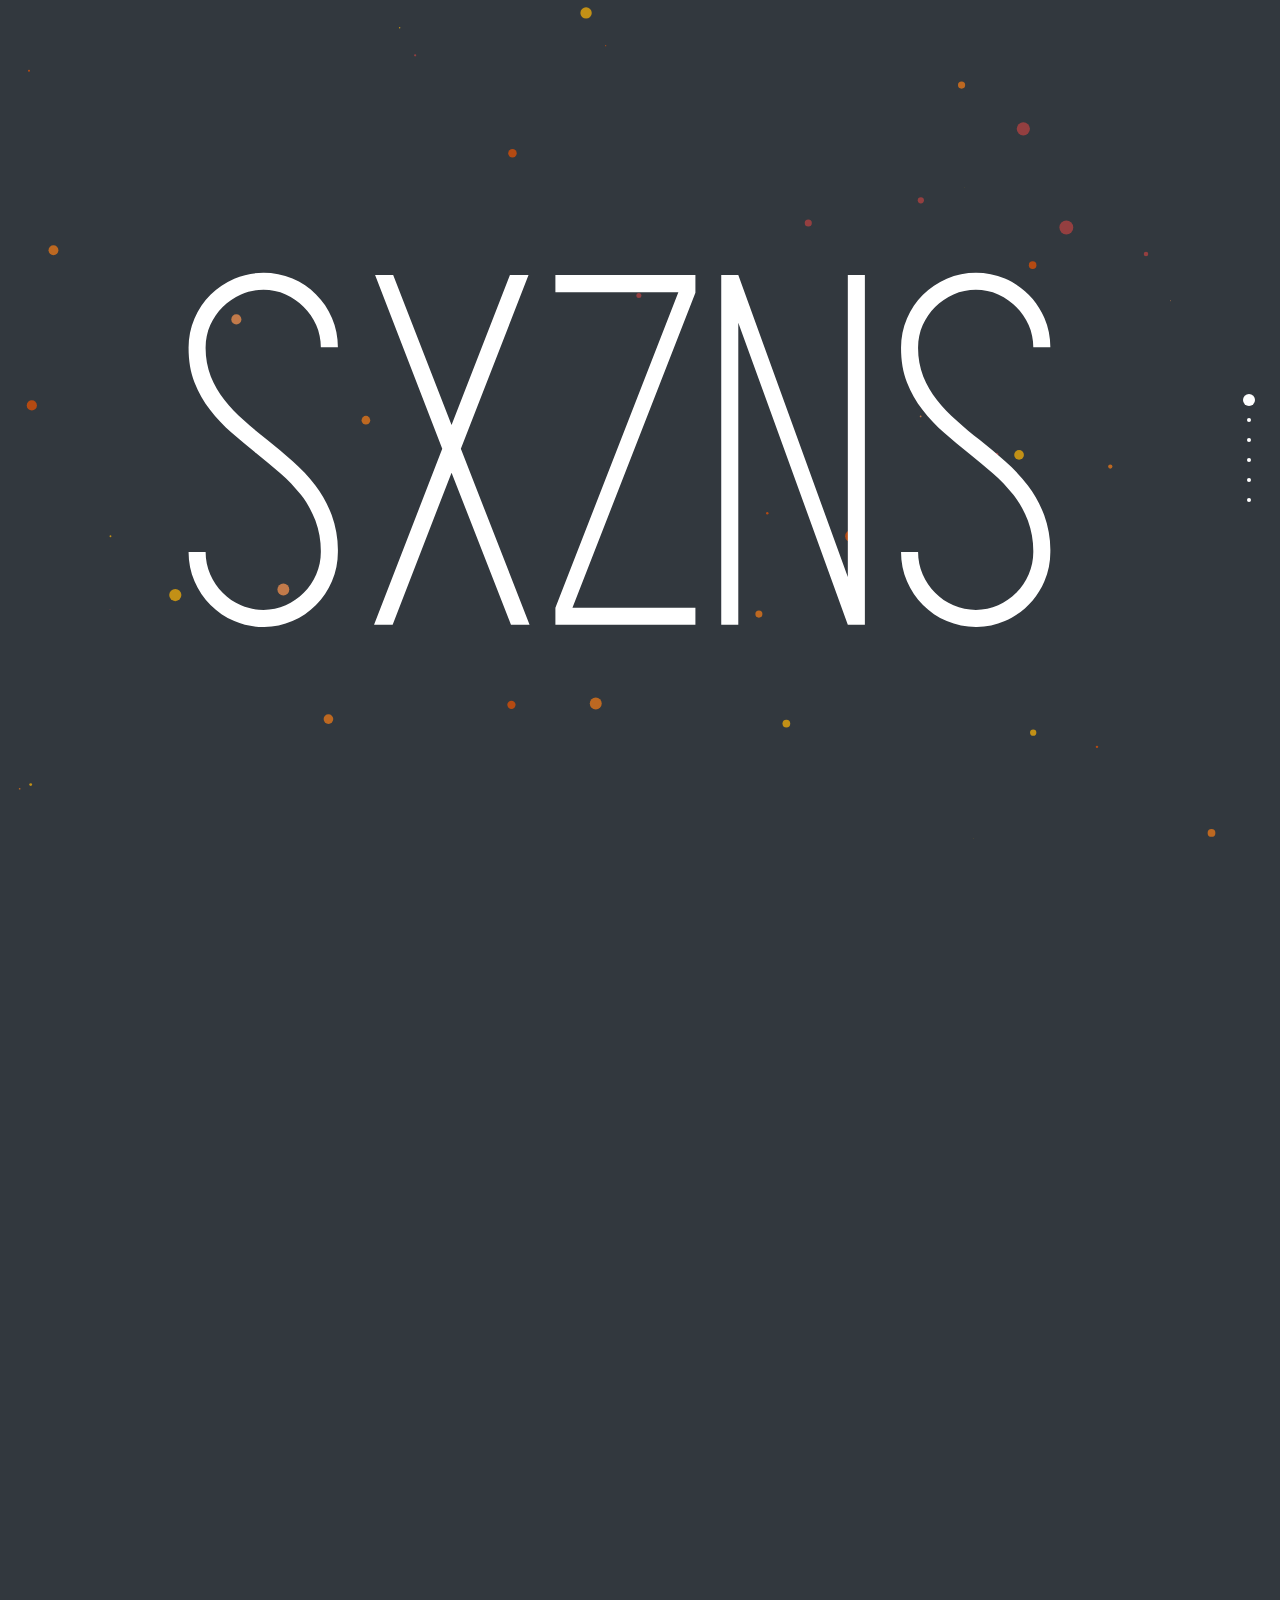
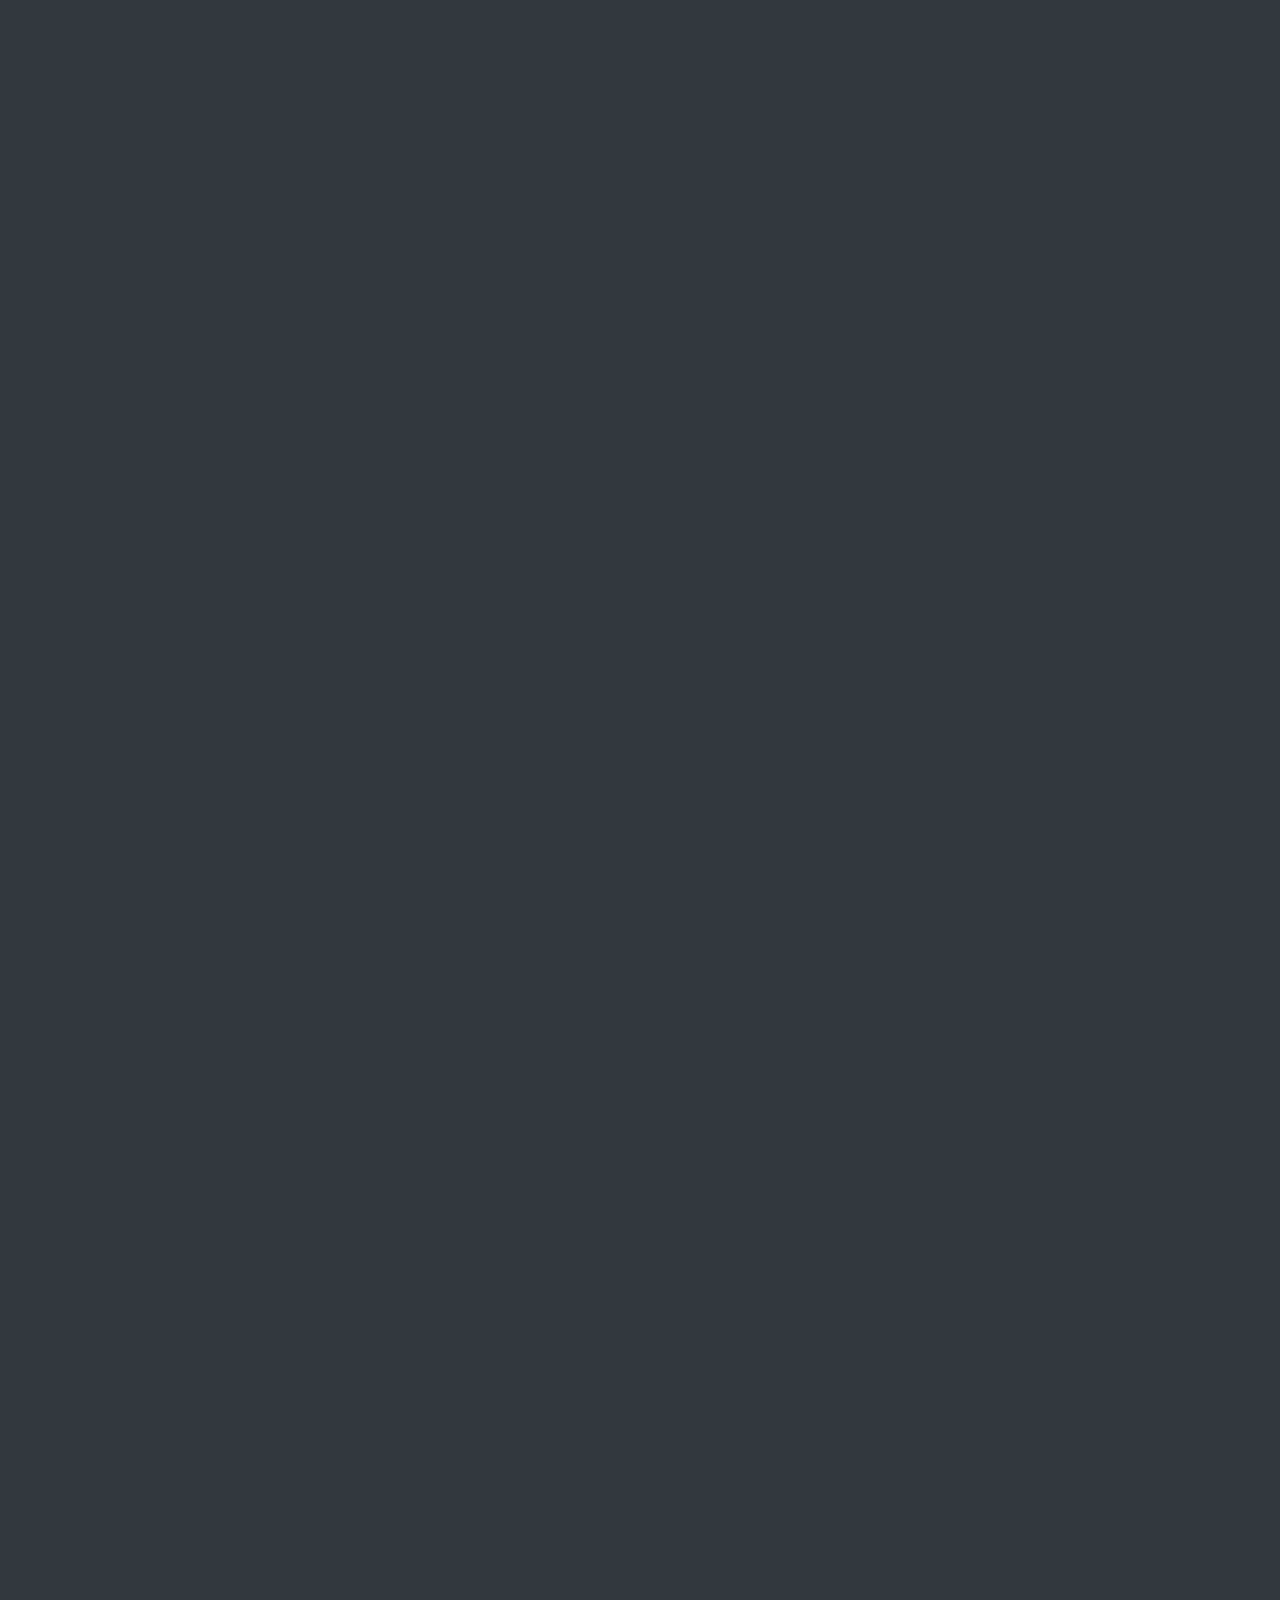
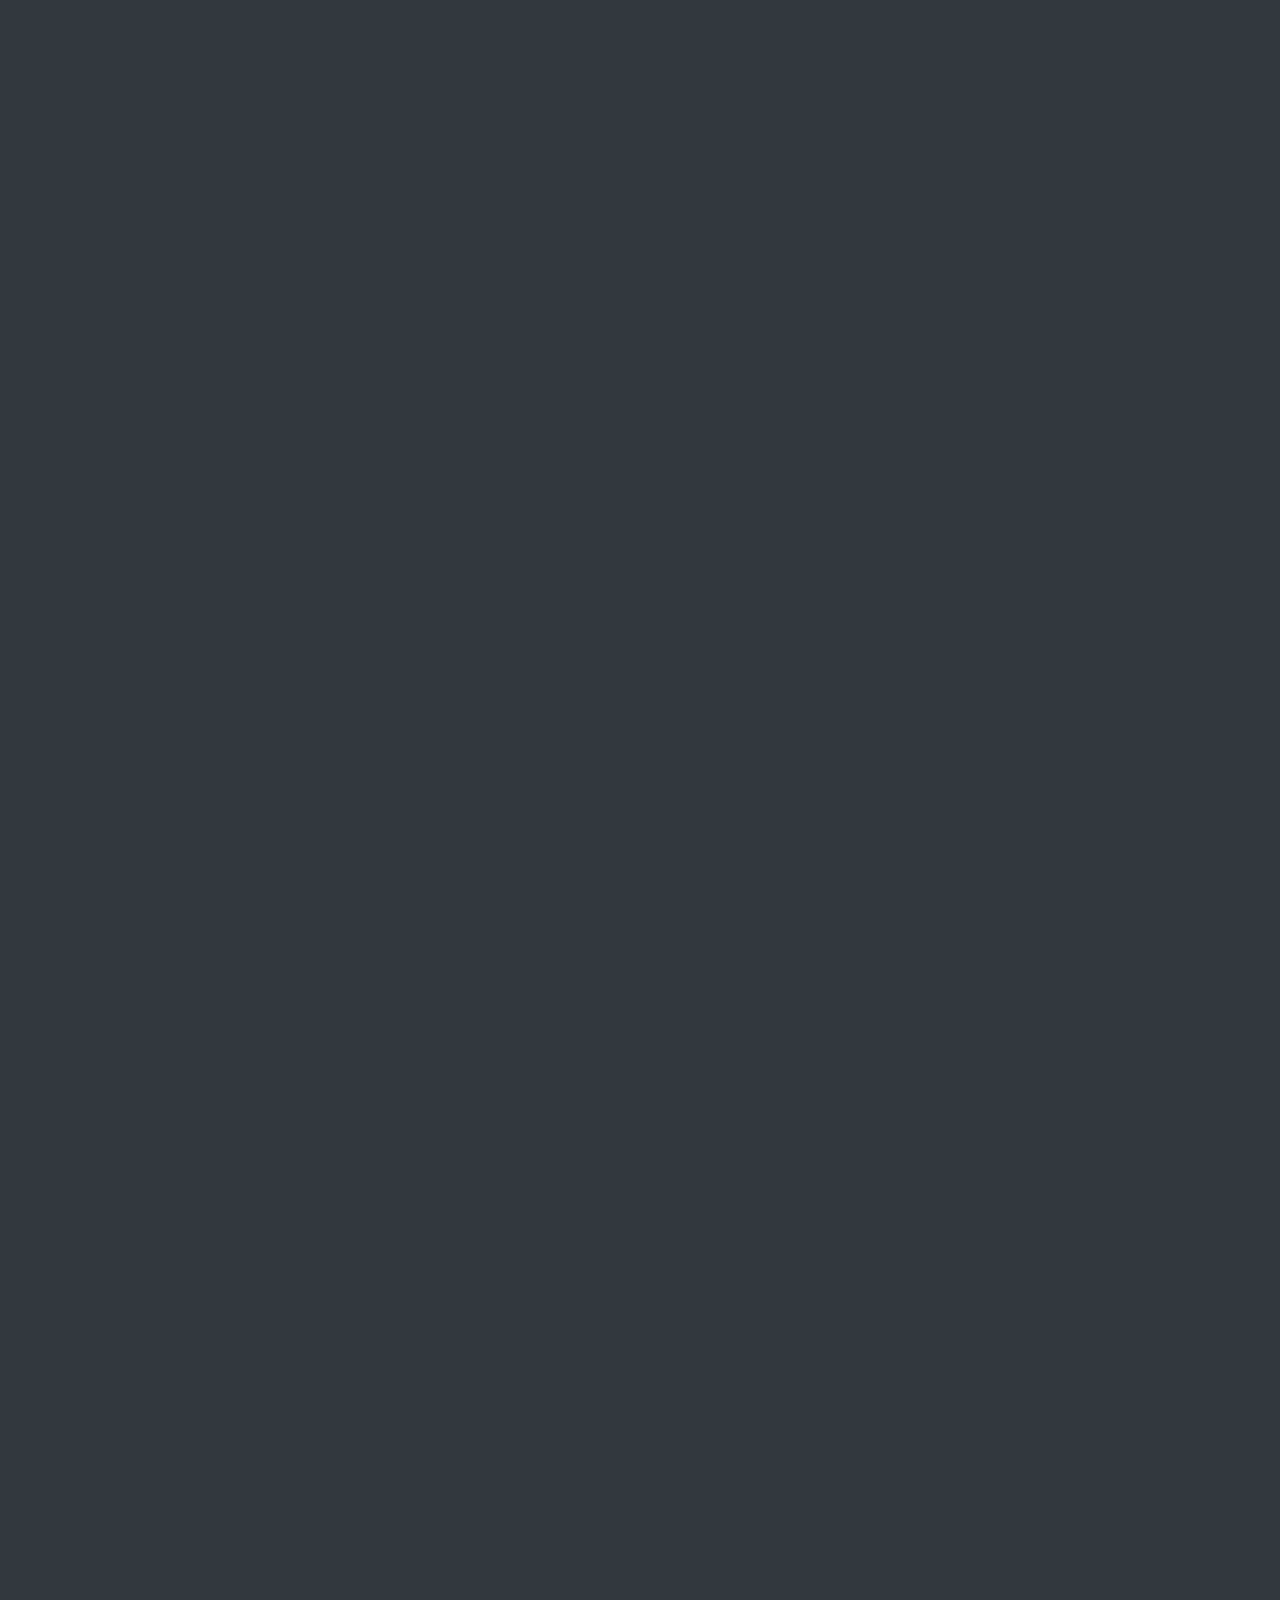
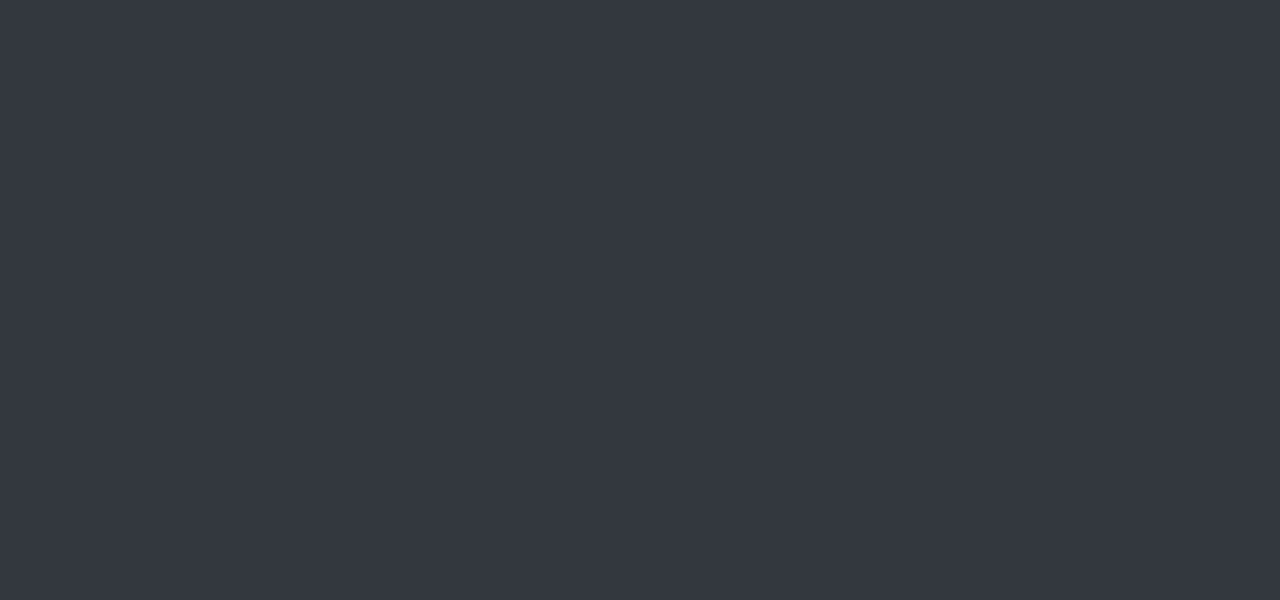
==== commit 48fc2e7e: "tour dates filler content" ====
--- a/index.html
+++ b/index.html
@@ -195,7 +195,24 @@
                                 <td>530PM</td>
                             </tr>
 
-
+                            <tr>
+                                <th scope="row">PERTH, WA, AUSTRALIA</th>
+                                <td>RAC ARENA</td>
+                                <td>DEC 07</td>
+                                <td>7PM</td>
+                            </tr>
+                            <tr>
+                                <th scope="row">ADELAIDE, SA, AUSTRALIA</th>
+                                <td>ADELAIDE ENTERTAINMENT CENTRE</td>
+                                <td>DEC 10</td>
+                                <td>730PM</td>
+                            </tr>
+                            <tr>
+                                <th scope="row">MELBOURNE, VIC, AUSTRALIA</th>
+                                <td>ROD LAVER ARENA</td>
+                                <td>DEC 13</td>
+                                <td>8PM</td>
+                            </tr>
                         </tbody>
                     </table>
                 </div>
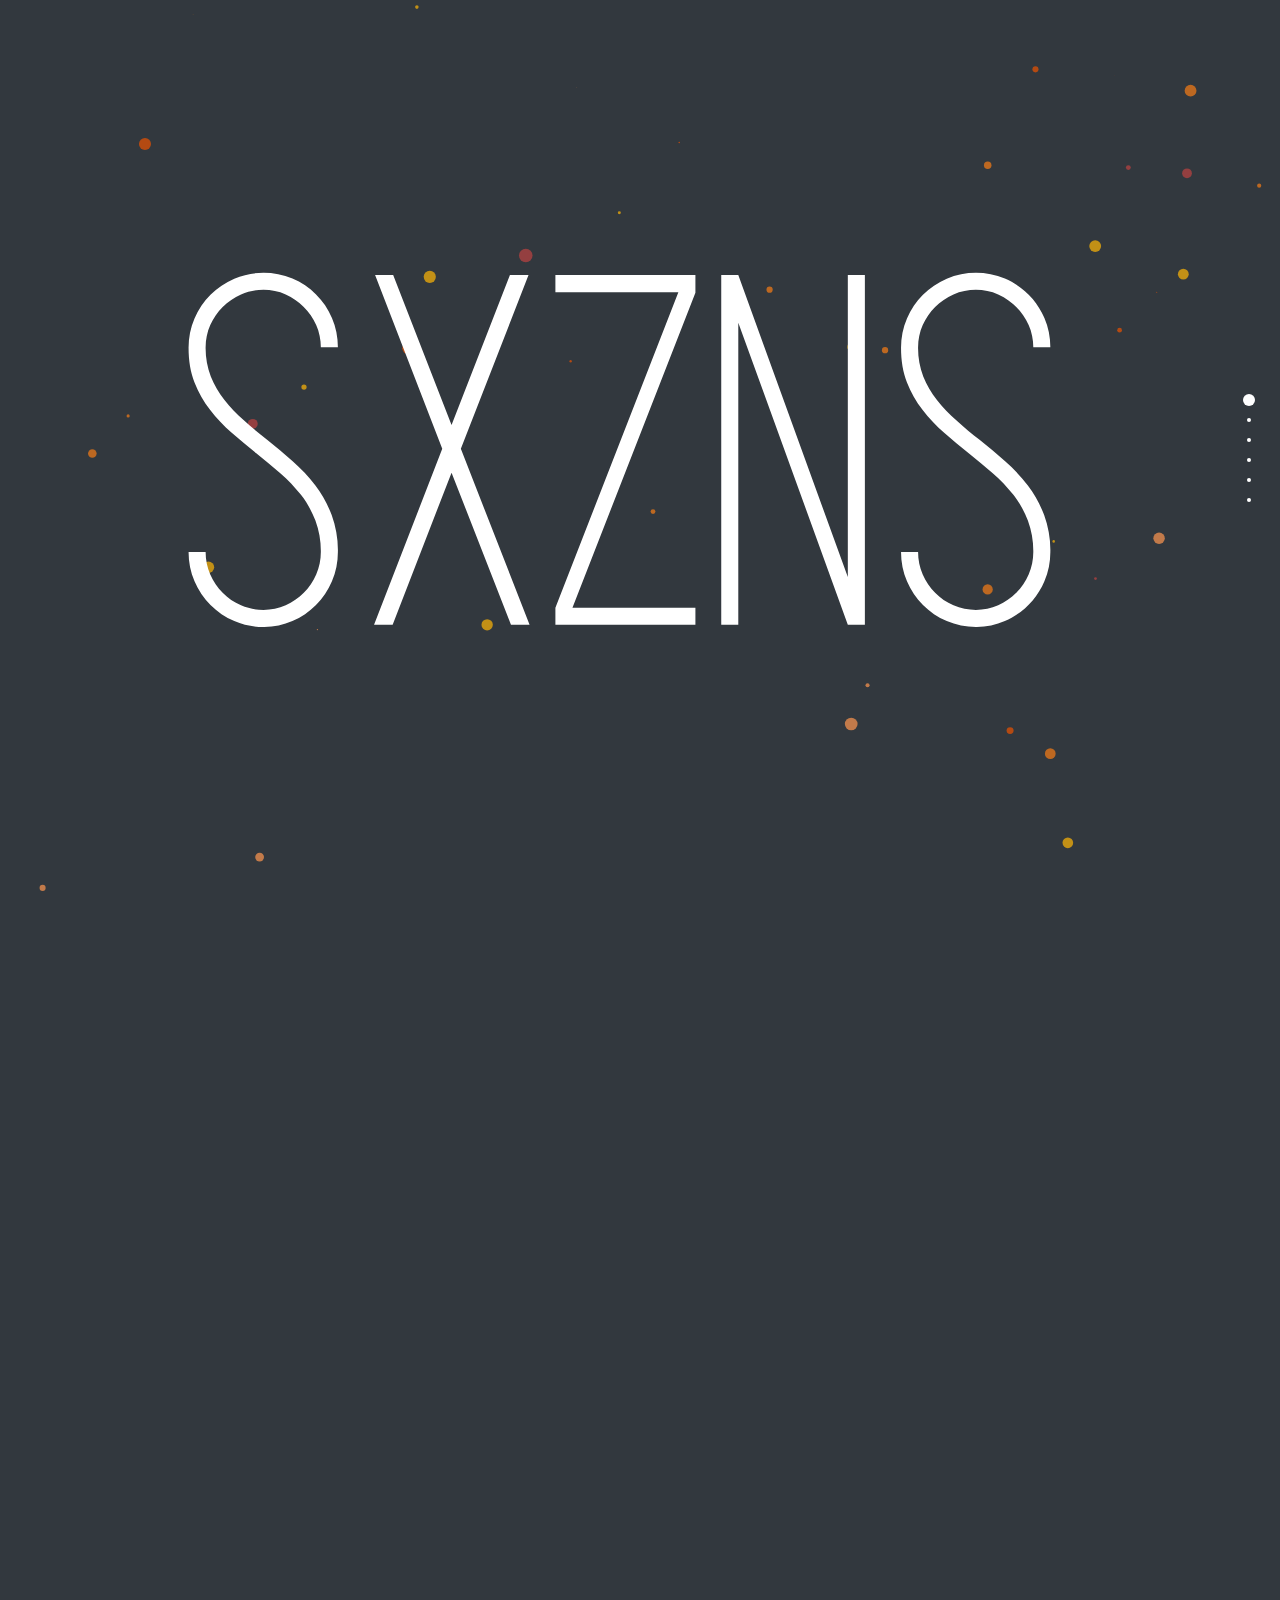
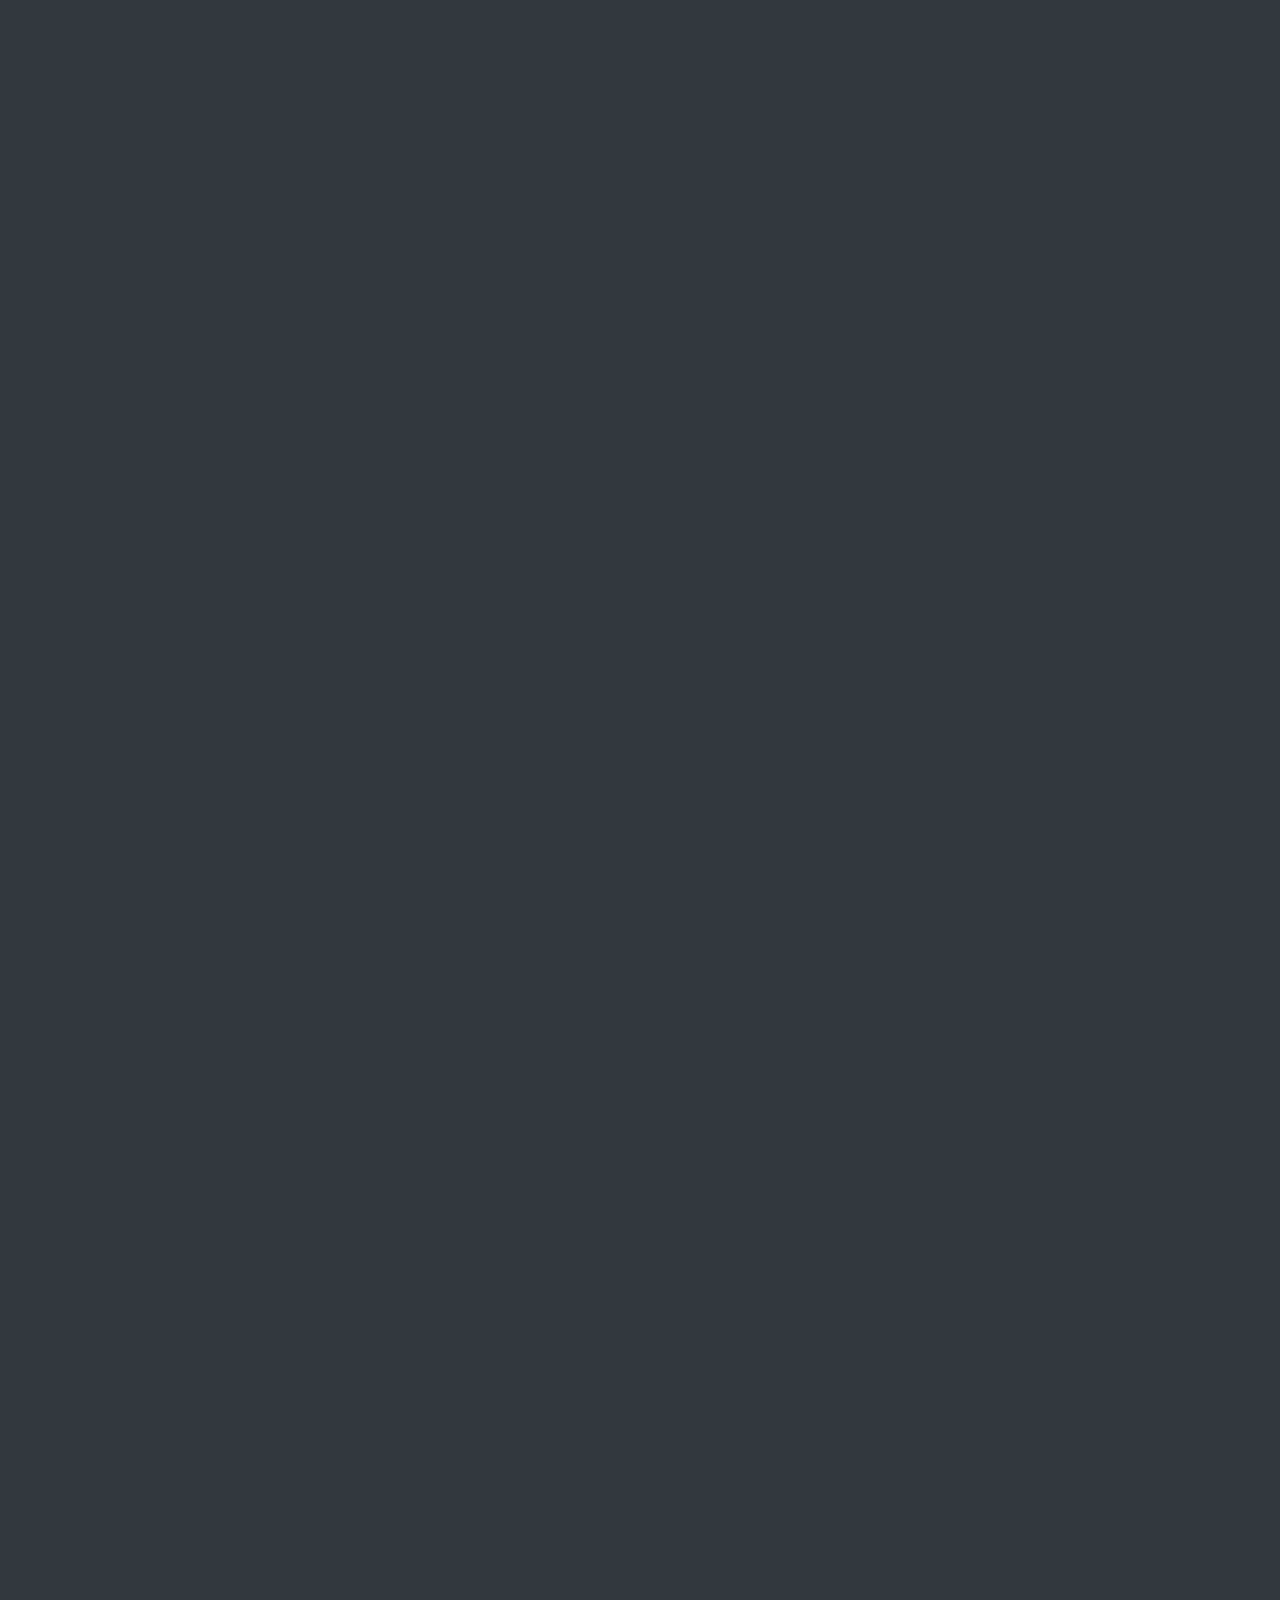
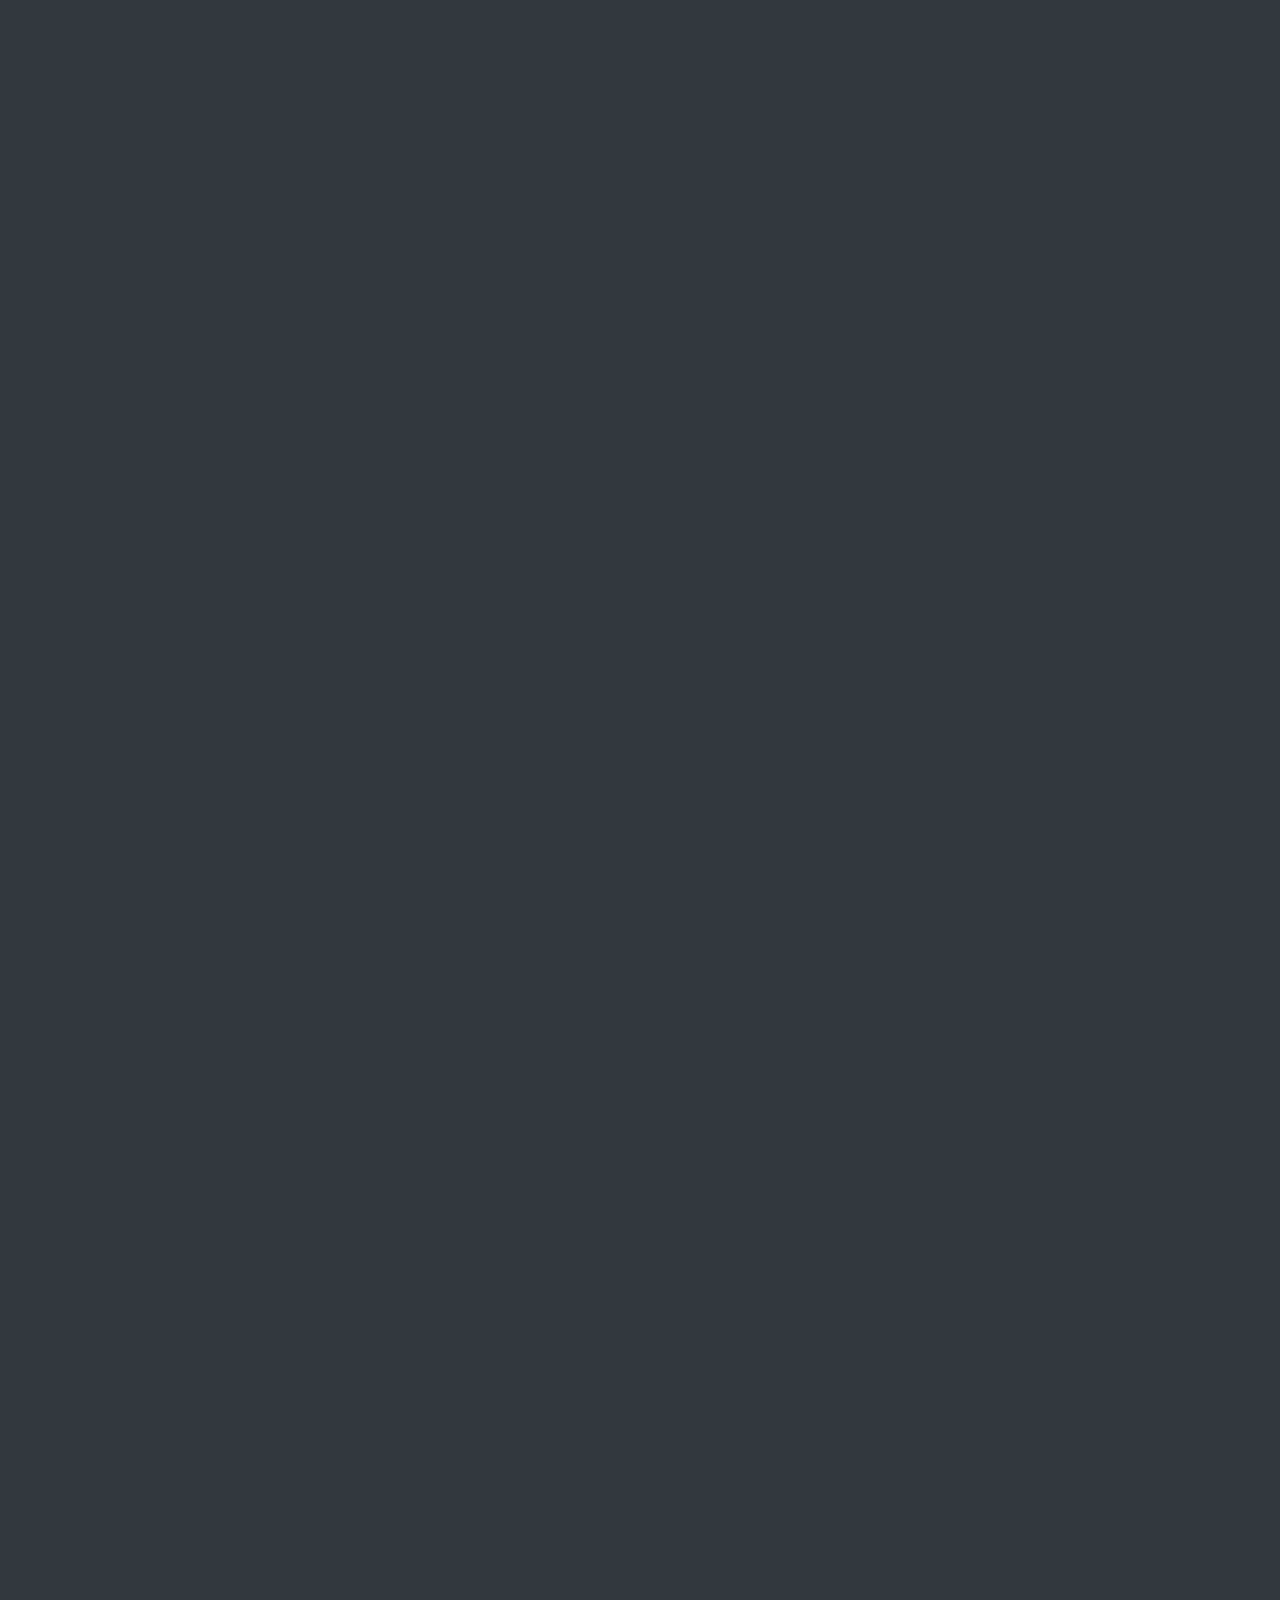
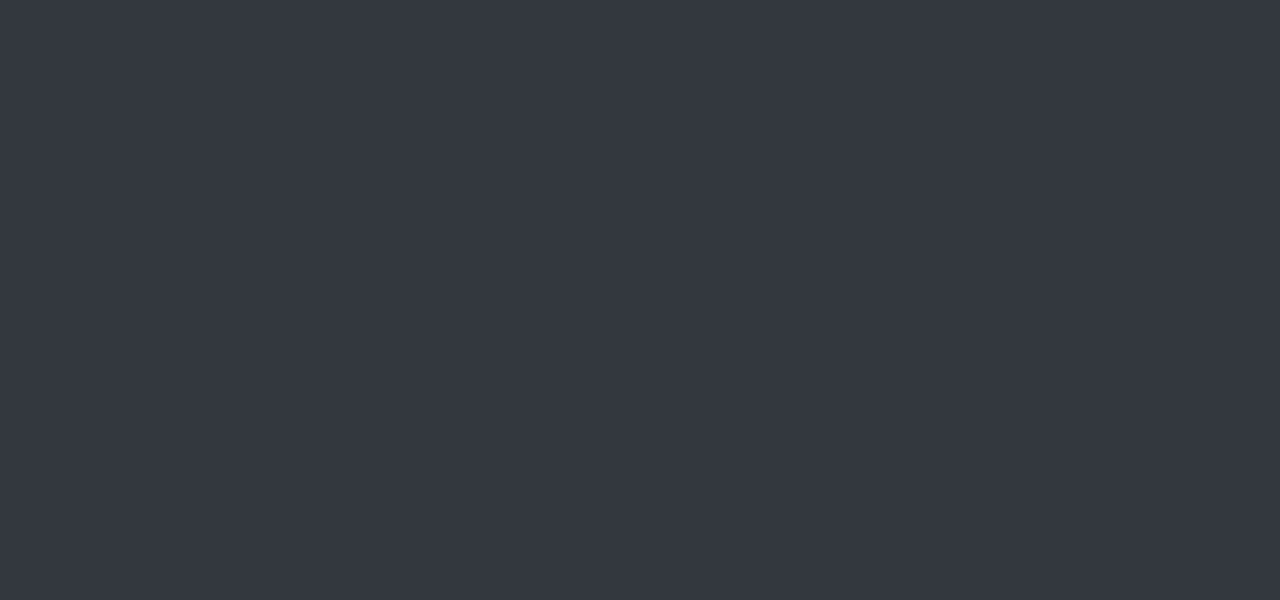
==== commit 079c5c73: "beautify" ====
--- a/index.html
+++ b/index.html
@@ -177,8 +177,7 @@
 
                             <tr>
                                 <th scope="row">INGLEWOOD, CA, US</th>
-                                <td>IHEARTRADIO ALTER EGO 2019
-THE FORUM</td>
+                                <td>IHEARTRADIO ALTER EGO 2019 THE FORUM</td>
                                 <td>JAN 19</td>
                                 <td>Tentative</td>
                             </tr>
--- a/css/style.css
+++ b/css/style.css
@@ -15,19 +15,23 @@
     border: none !important;
     border-radius: 0px !important;
 }
+
 .modal-footer {
     border: none !important;
 }
-img{
+
+img {
     width: 70%;
     height: 100%;
 }
+
 @media (max-width: 1100px) {
-    img{
+    img {
         width: 100%;
         height: 100%;
     }
 }
+
 #particles-js {
     width: 100%;
     height: 100%;
@@ -35,25 +39,27 @@
     left: 0;
     top: 0;
 }
-.header{
+
+.header {
     width: auto;
     height: auto;
 }
-body{
+
+body {
     background-color: #32383e !important;
     font-family: 'Open Sans' !important;
     text-align: center !important;
 }
 
-.modalHeaders{
+.modalHeaders {
     font-family: 'Open Sans';
     font-size: 70px;
     font-weight: 100;
     text-align: center !important;
 }
-.modalContent{
+
+.modalContent {
     font-family: 'Open Sans';
-    color: #000000
-    font-size: 20px;
+    color: #000000 font-size: 20px;
     text-align: left !important;
 }
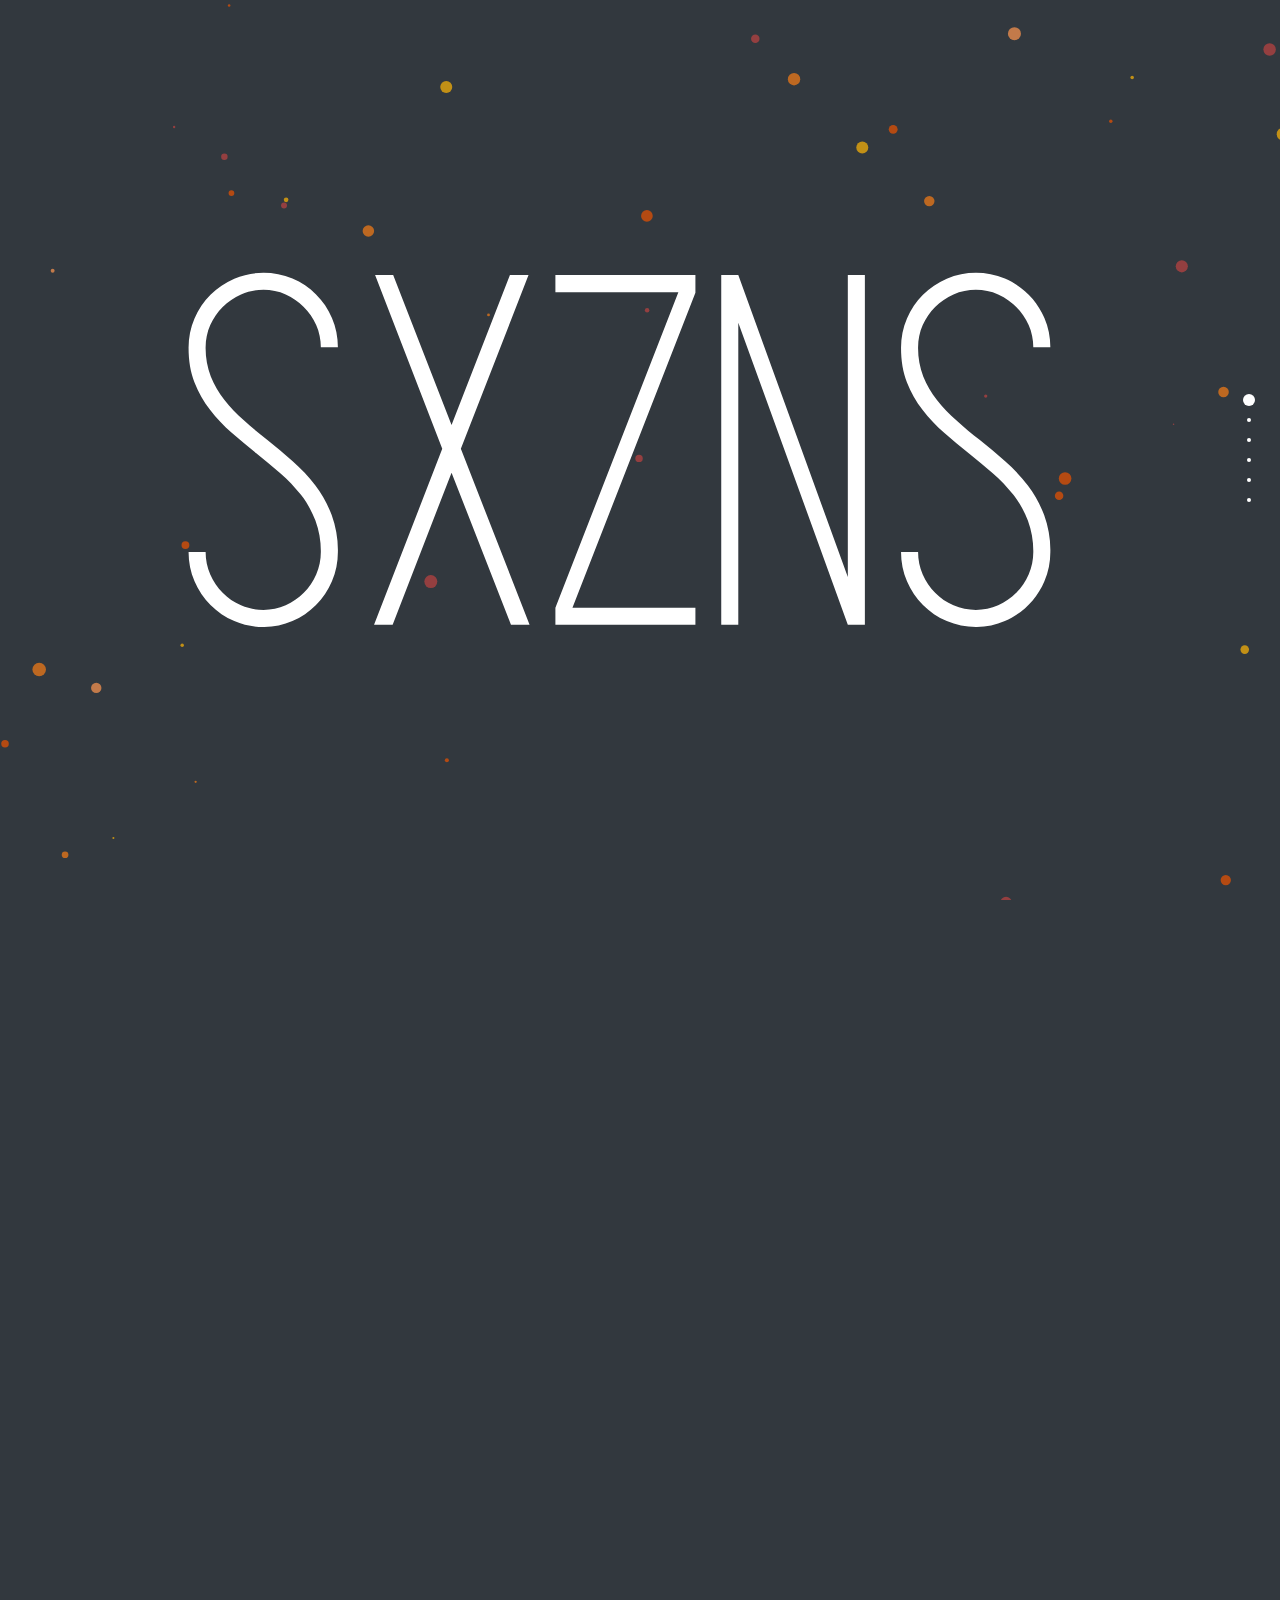
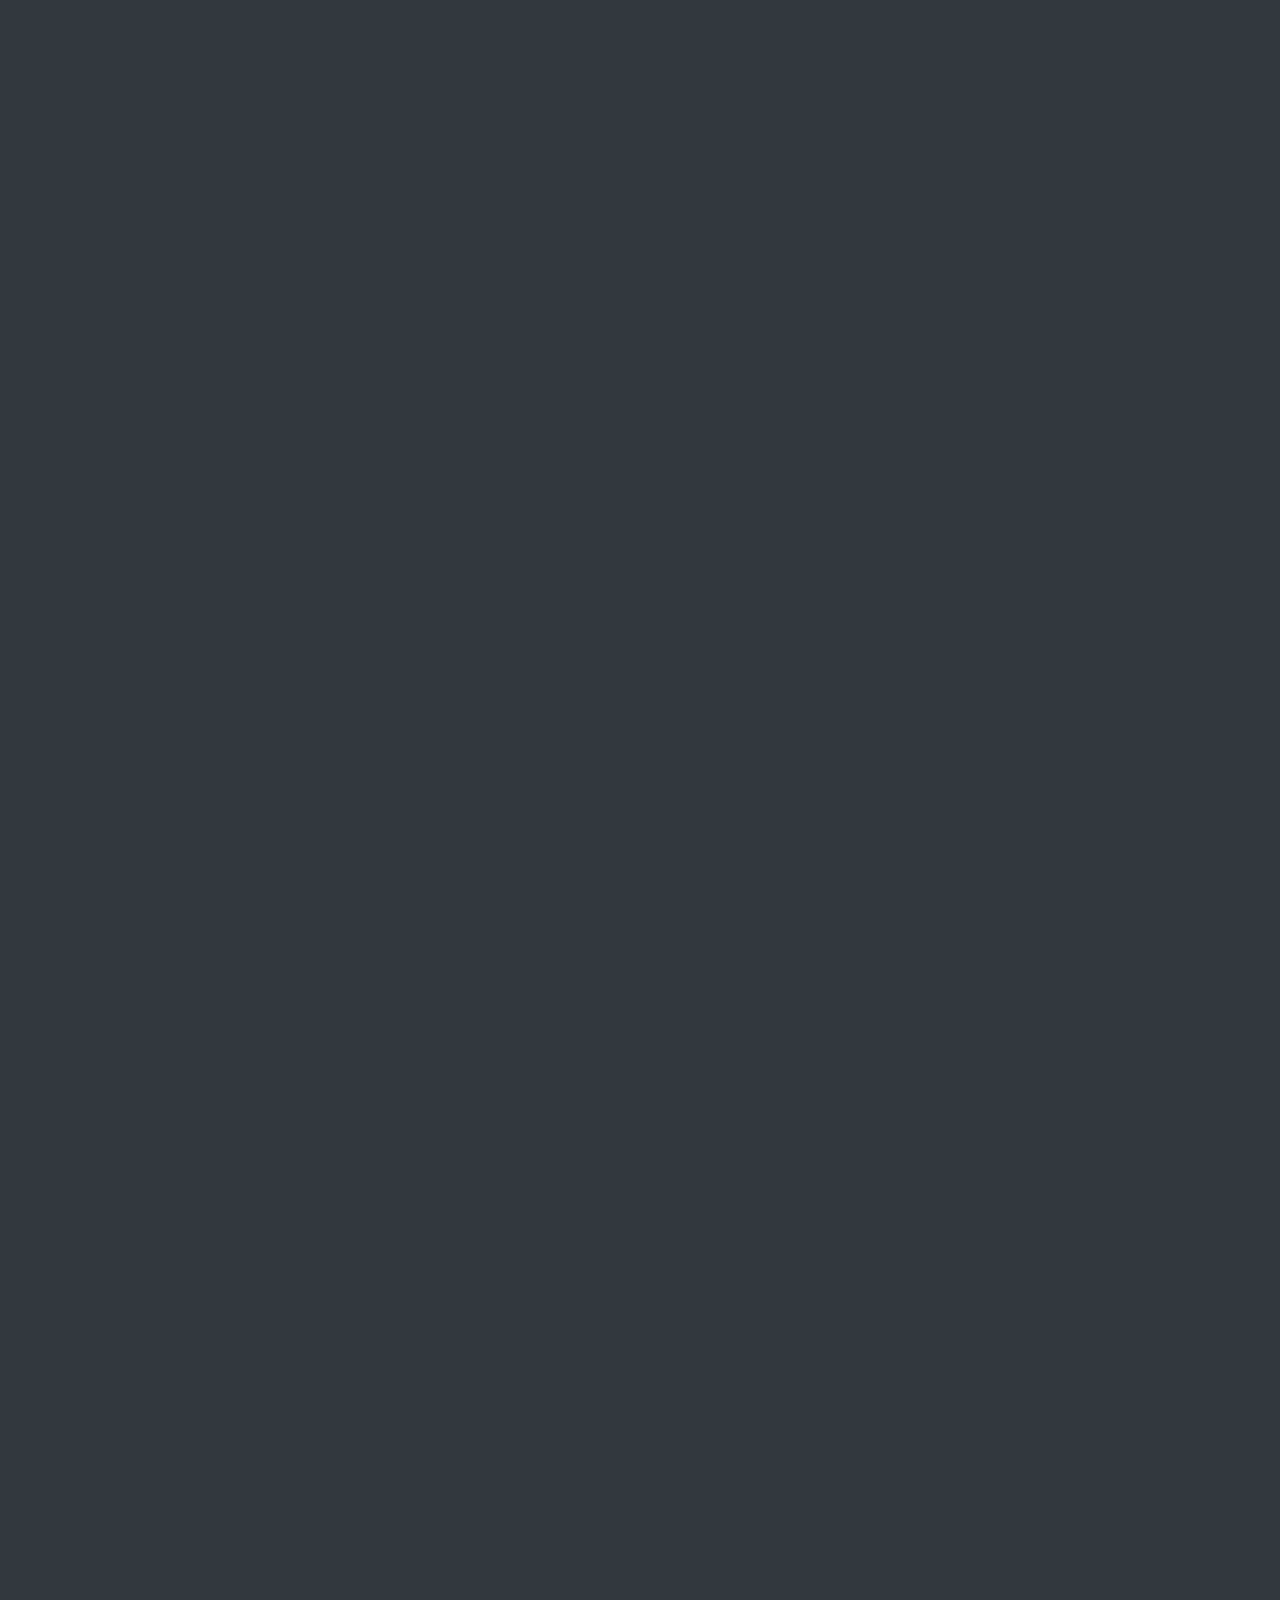
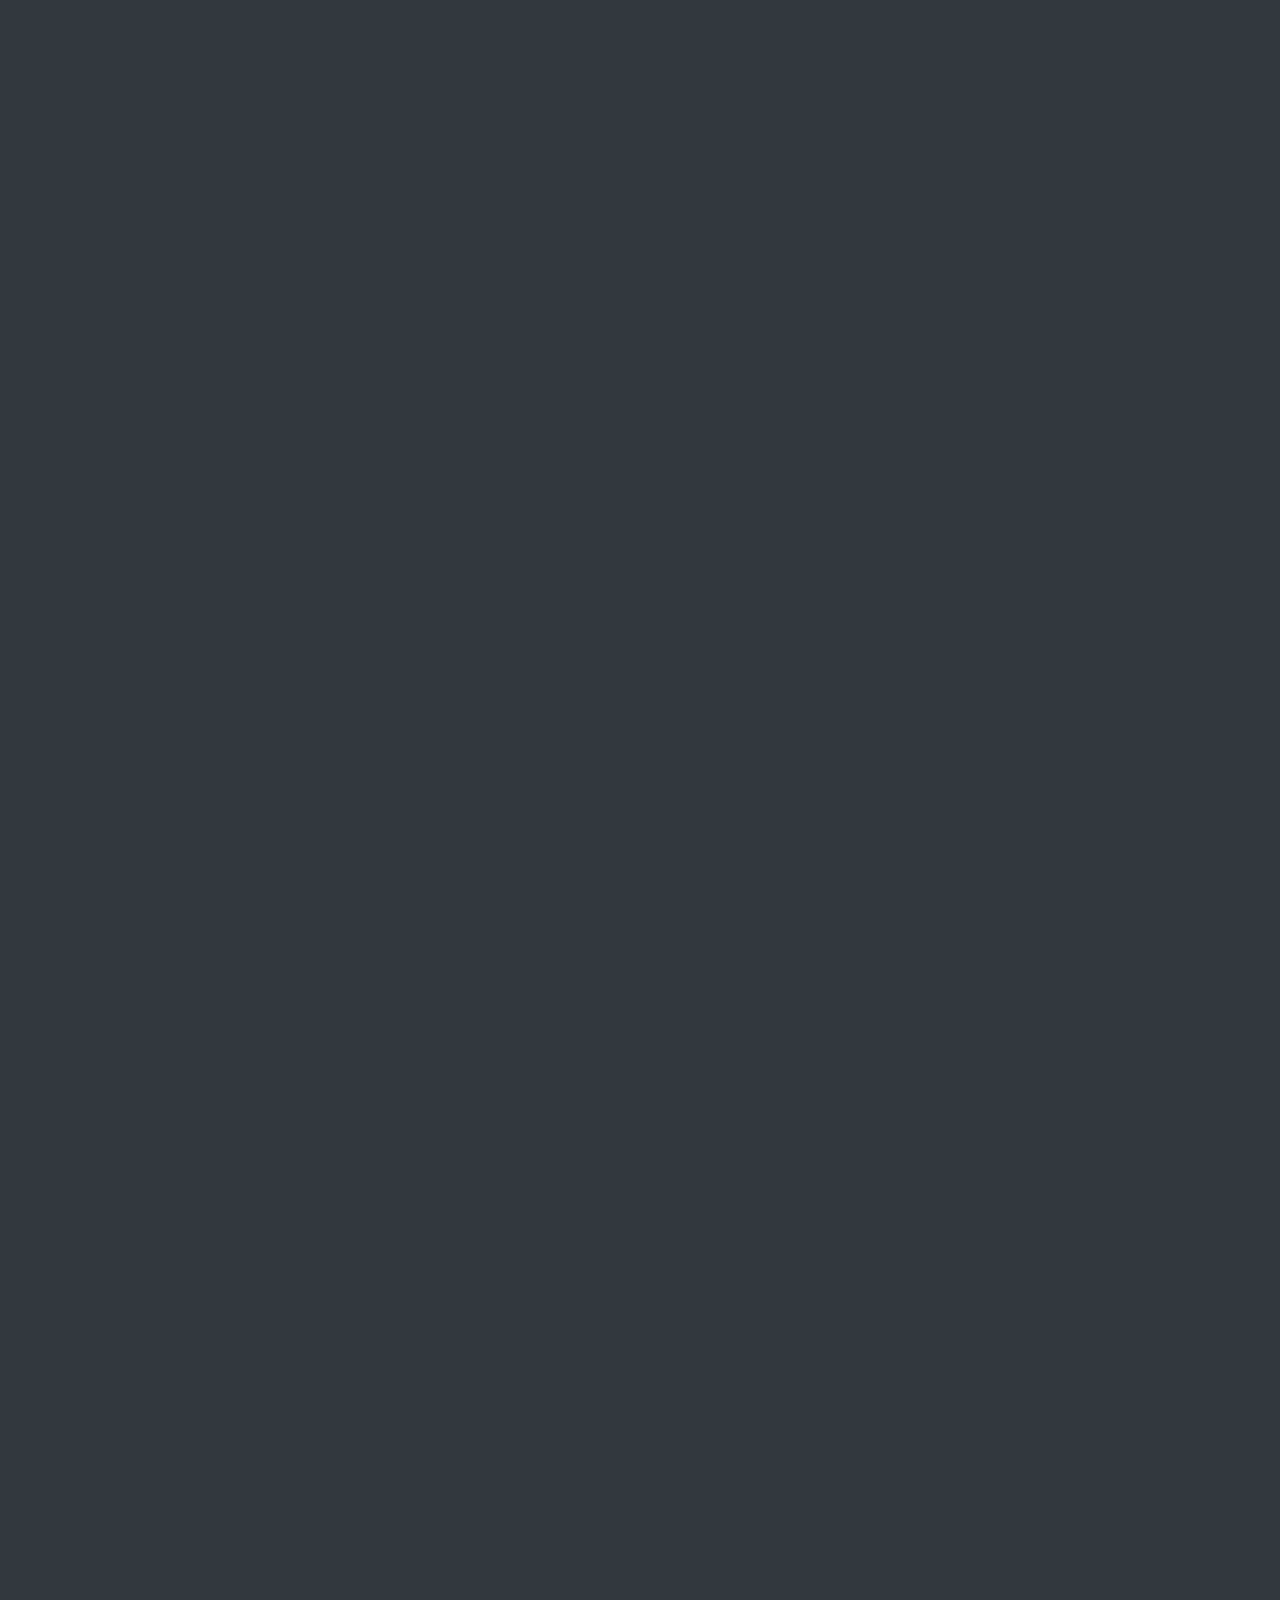
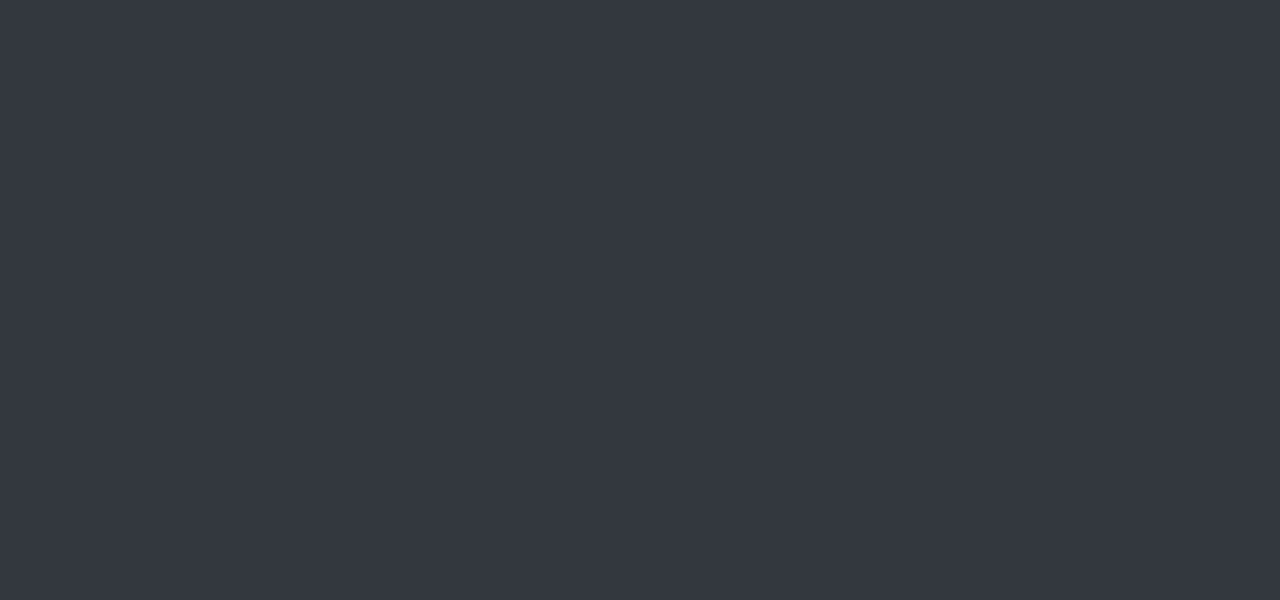
==== commit b85e1113: "Modal differentiation. still need to add exits to custom modals" ====
--- a/index.html
+++ b/index.html
@@ -49,6 +49,31 @@
 </head>
 
 <body>
+    <div class="modal fade contactModal" id="contact" tabindex="-1" role="dialog" aria-labelledby="exampleModalCenterTitle" aria-hidden="true">
+    <div class="modal-dialog modal-dialog-centered" role="document">
+      <div class="modal-content">
+        <div class="modal-body">
+          <form name="gform" id="gform" enctype="text/plain" action="https://docs.google.com/forms/d/e/1FAIpQLSdPjmggBzMeoxHXnVO3jAg8Q7pDnr6oR6WvfAyQCX2yHpYG_Q/formResponse?" target="hidden_iframe" onsubmit="submitted=true;">
+            <div class="form-group">
+              <label>Email address</label>
+              <input type="email" class="form-control" name="entry.1522294803" id="entry.1522294803" placeholder="name@example.com" required>
+            </div>
+            <div class="form-group">
+              <label>Name</label>
+              <input type="text" class="form-control" name="entry.1009834546" id="entry.1009834546" placeholder="John Smith" required>
+            </div>
+            <div class="form-group">
+              <label>Message</label>
+              <textarea class="form-control" name="entry.888680424" id="entry.888680424" required rows="3"></textarea>
+            </div>
+            <input class="btn btn-primary" type="submit" value="Submit">
+          </form>
+          <iframe name="hidden_iframe" id="hidden_iframe" style="display:none;" onload="if(submitted) {}"></iframe>
+        </div>
+
+      </div>
+    </div>
+  </div>
     <div id="particles-js"></div>
     <div id="fullpage">
 
@@ -72,13 +97,13 @@
 
         </div>
         <div class="section" id="section5">
-            <img src="img/contact.svg">
+            <img src="img/contact.svg" data-toggle="modal" data-target="#contact">
         </div>
     </div>
 
     <div class="modal fade" id="facade" tabindex="-1" role="dialog" aria-labelledby="merch" aria-hidden="true">
-        <div class="modal-dialog modal-dialog-centered" role="document">
-            <div class="modal-content">
+        <div class="Mainmodal-dialog modal-dialog-centered" role="document">
+            <div class="Mainmodal-content">
 
                 <div class="modal-body">
                     <h1 class="modalHeaders">the facade</h1>
@@ -99,8 +124,8 @@
 
                     </p>
                 </div>
-                <div class="modal-footer">
-                    <button type="button" class="btn btn-secondary" data-dismiss="modal">Close</button>
+                <div class="Mainmodal-footer">
+
                 </div>
             </div>
         </div>
@@ -122,8 +147,8 @@
         </div>
     </div>
     <div class="modal fade" id="tour" tabindex="-1" role="dialog" aria-labelledby="merch" aria-hidden="true">
-        <div class="modal-dialog modal-dialog-centered" role="document">
-            <div class="modal-content">
+        <div class="Mainmodal-dialog modal-dialog-centered" role="document">
+            <div class="Mainmodal-content">
 
                 <div class="modal-body">
                     <h1 class="modalHeaders">tour dates</h1>
@@ -215,20 +240,19 @@
                         </tbody>
                     </table>
                 </div>
-                <div class="modal-footer">
-                    <button type="button" class="btn btn-secondary" data-dismiss="modal">Close</button>
+                <div class="Mainmodal-footer">
                 </div>
             </div>
         </div>
     </div>
     <div class="modal fade" id="merch" tabindex="-1" role="dialog" aria-labelledby="merch" aria-hidden="true">
-        <div class="modal-dialog modal-dialog-centered" role="document">
-            <div class="modal-content">
+        <div class="Mainmodal-dialog modal-dialog-centered" role="document">
+            <div class="Mainmodal-content">
 
                 <div class="modal-body">
                     Seasons change everything.
                 </div>
-                <div class="modal-footer">
+                <div class="Mainmodal-footer">
                     <button type="button" class="btn btn-secondary" data-dismiss="modal">Close</button>
                 </div>
             </div>
--- a/css/style.css
+++ b/css/style.css
@@ -1,4 +1,4 @@
-.modal-dialog {
+.Mainmodal-dialog {
     min-width: 100%;
     height: 100%;
     margin: 0;
@@ -6,7 +6,7 @@
     background-color: #FFFFFF;
 }
 
-.modal-content {
+.Mainmodal-content {
     height: auto;
     min-height: 100%;
     min-width: 100%;
@@ -16,7 +16,8 @@
     border-radius: 0px !important;
 }
 
-.modal-footer {
+
+.Mainmodal-footer {
     border: none !important;
 }
 
@@ -63,3 +64,10 @@
     color: #000000 font-size: 20px;
     text-align: left !important;
 }
+.modal.fade{
+    -webkit-transition: opacity .2s linear, none
+    -moz-transition: opacity .2s linear, none;
+    -ms-transition: opacity .2s linear, none;
+    -o-transition: opacity .2s linear, none;
+    transition: opacity .2s linear, none;
+}
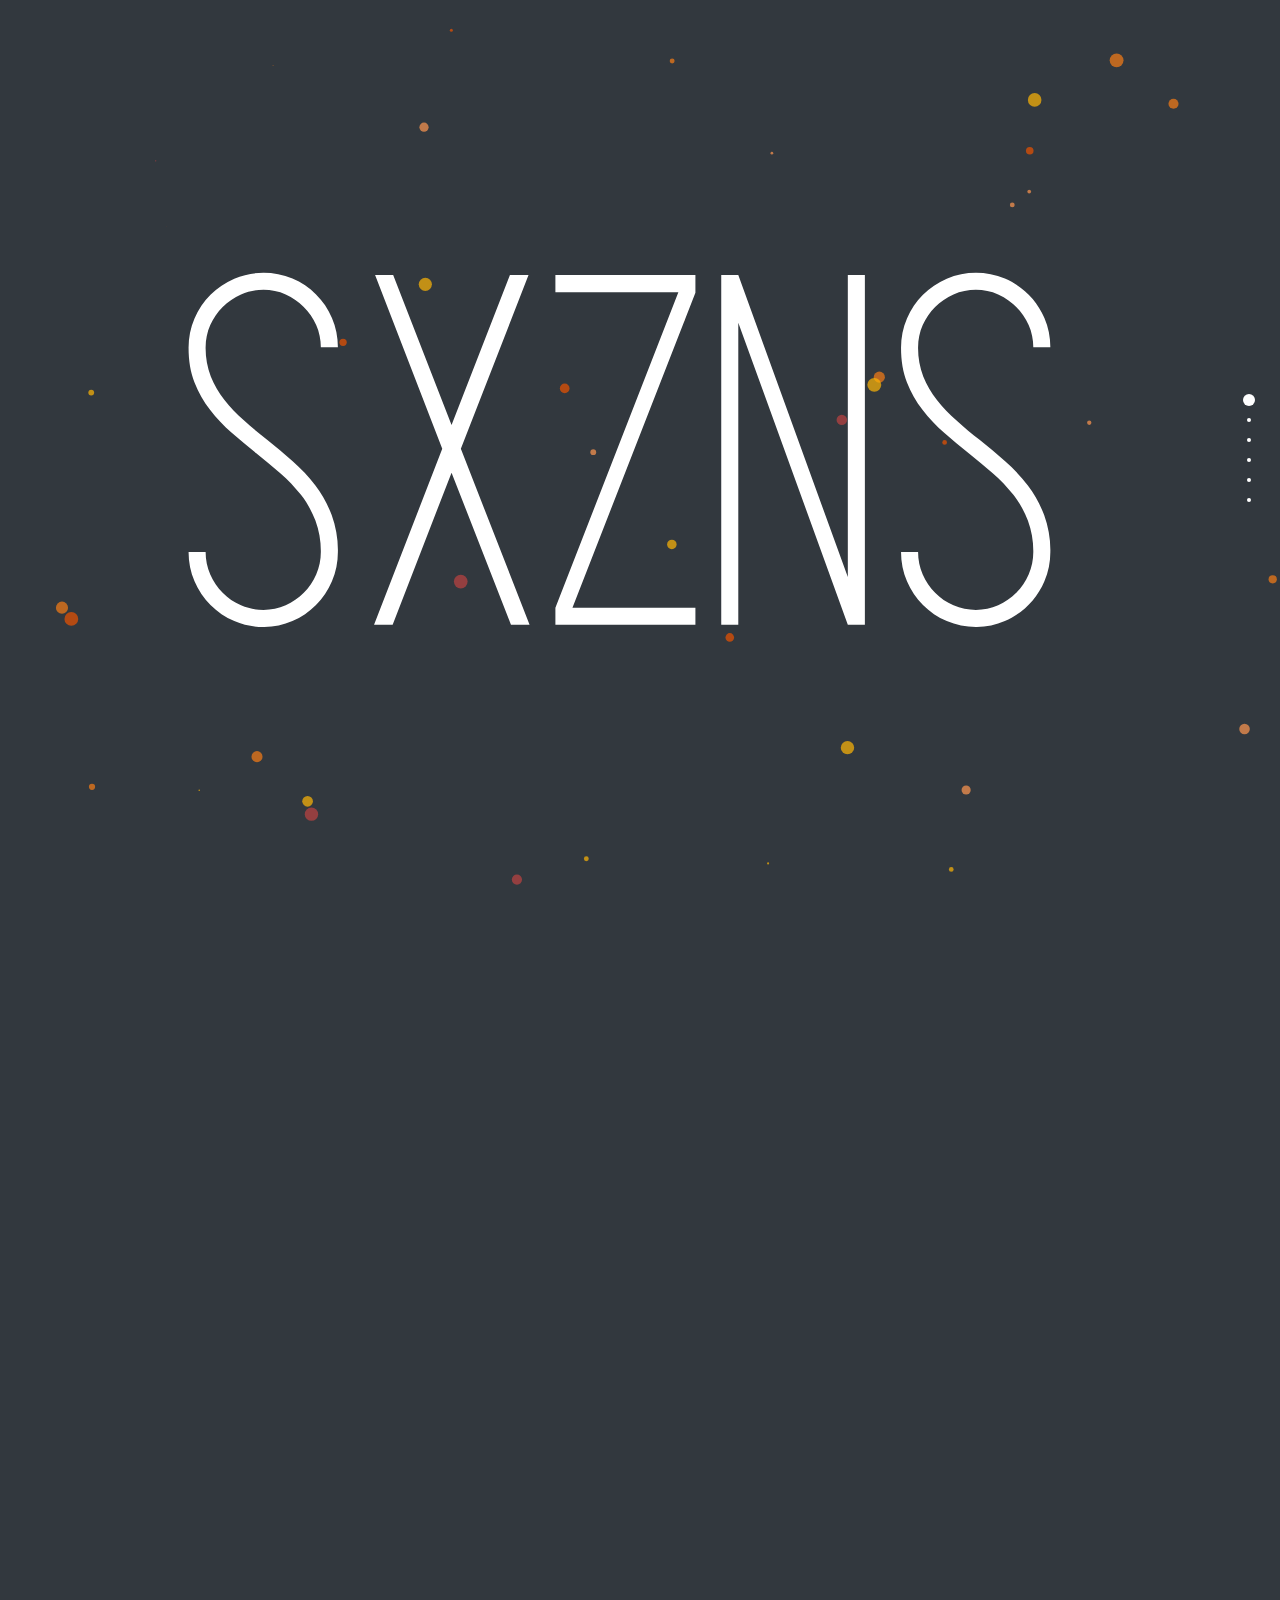
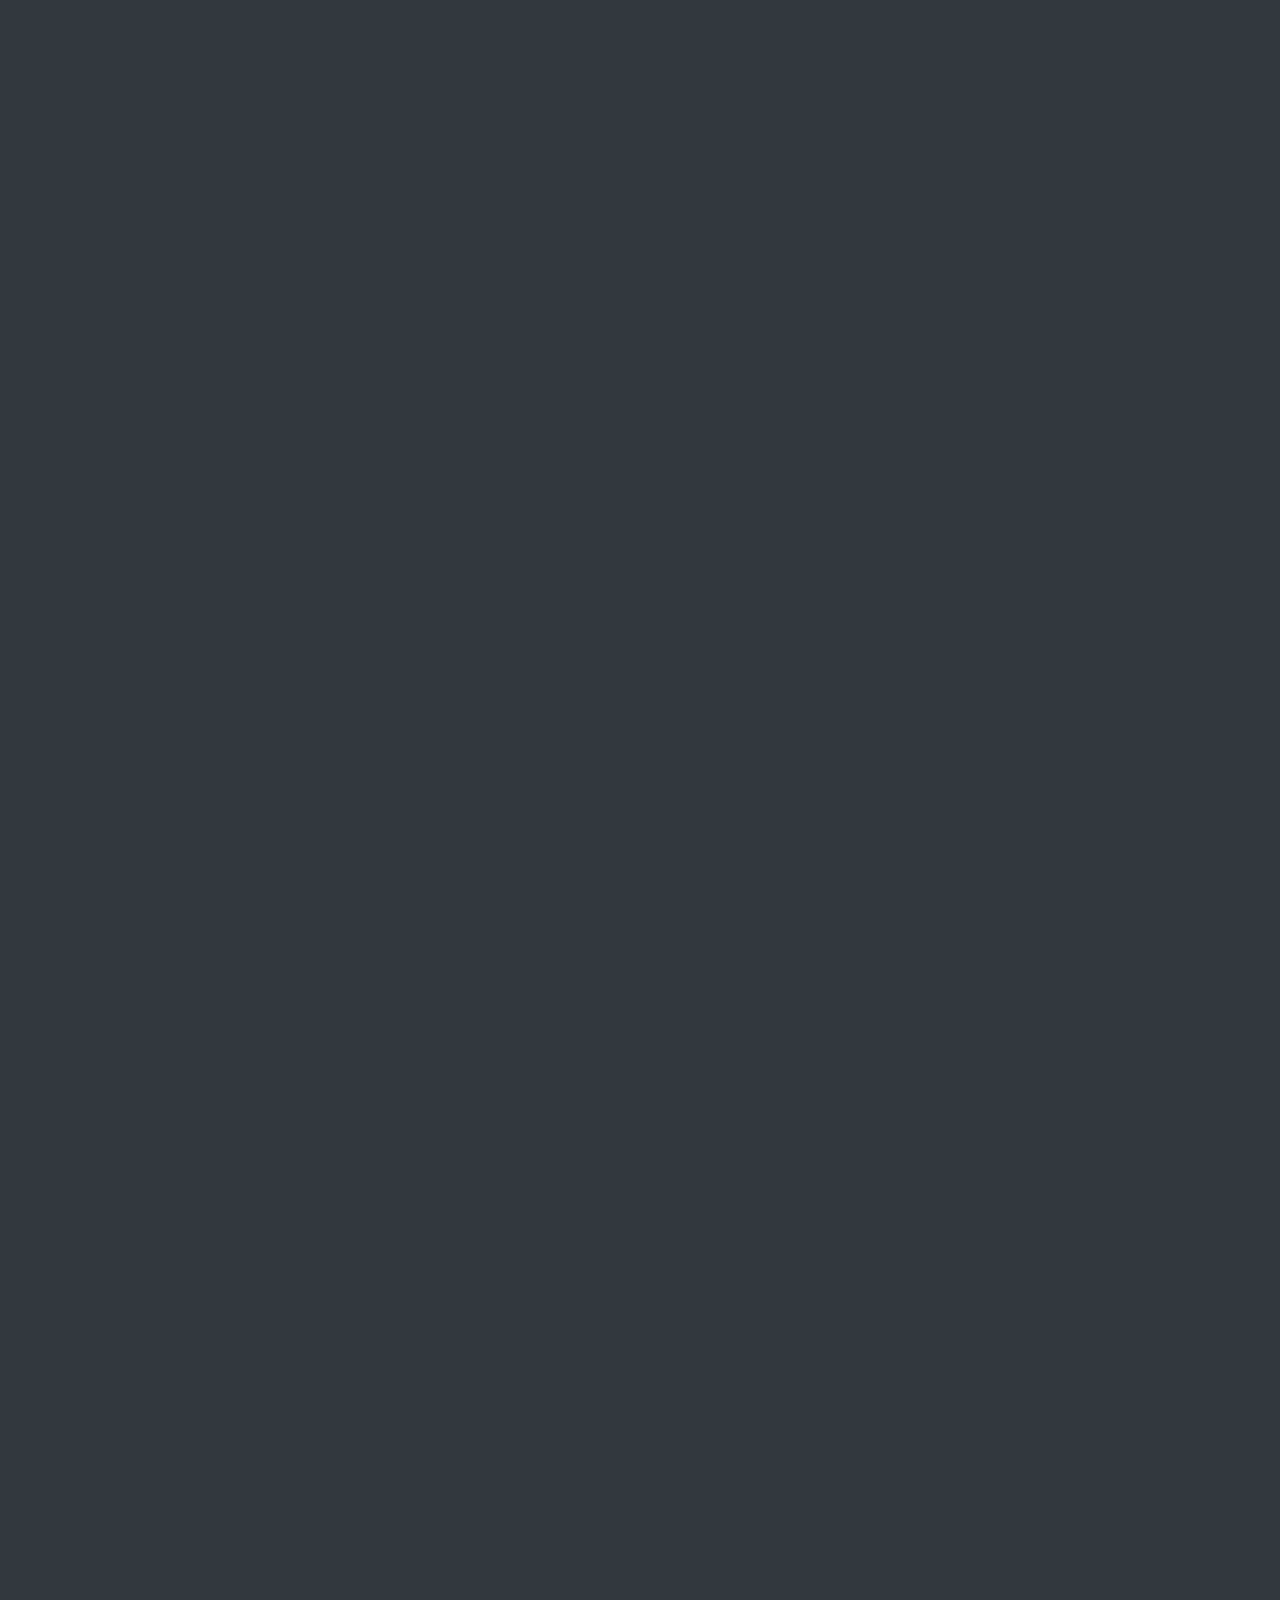
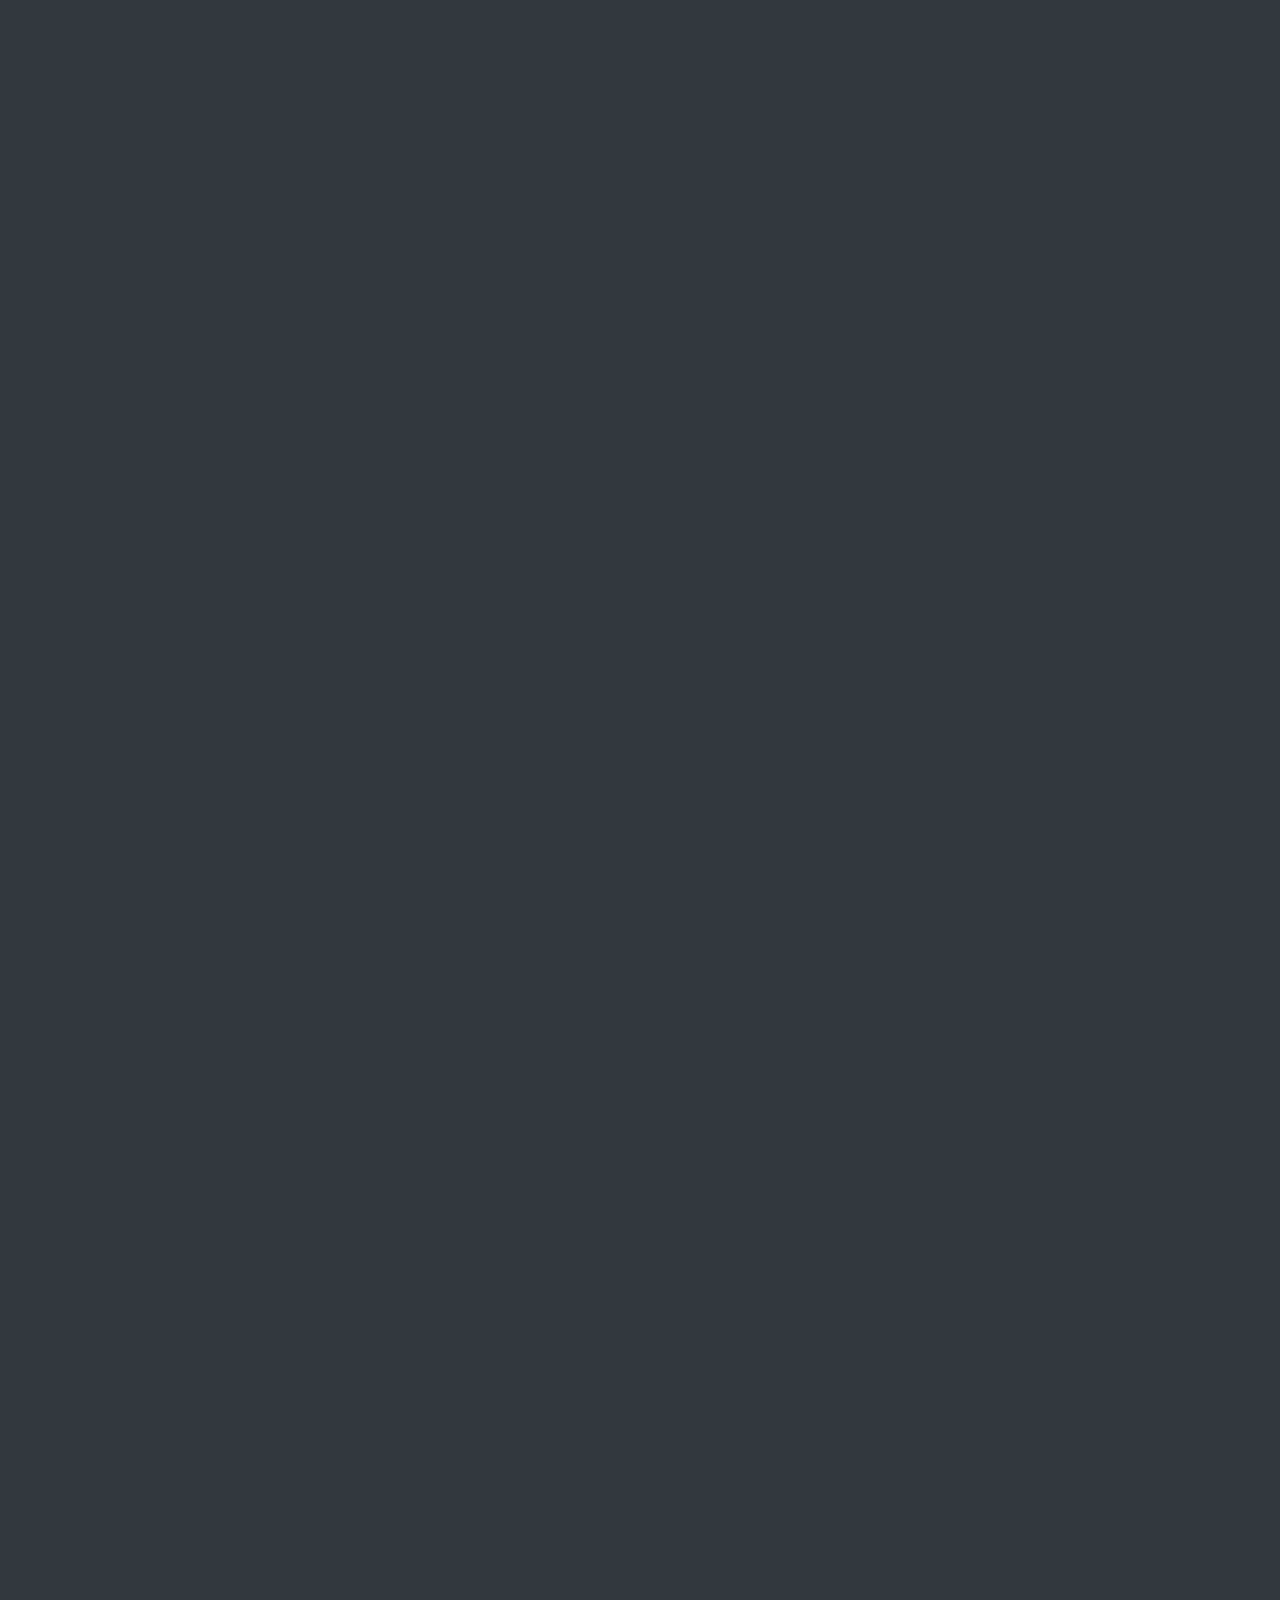
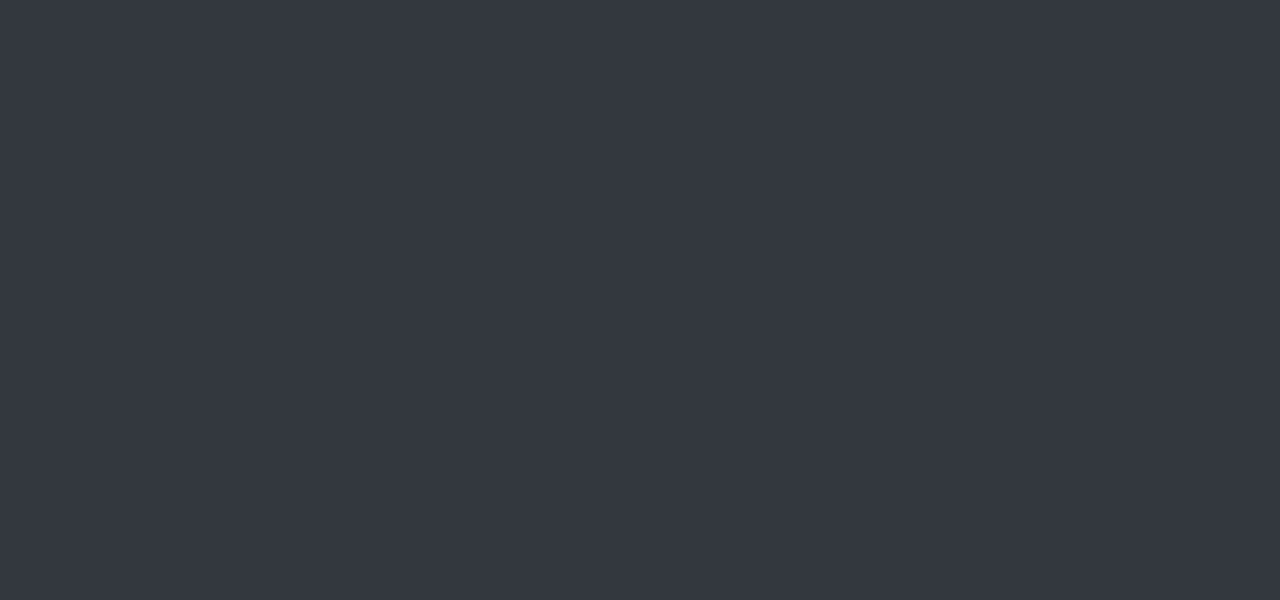
==== commit 8f787216: "tracklist and contact update modals" ====
--- a/index.html
+++ b/index.html
@@ -49,7 +49,7 @@
 </head>
 
 <body>
-    <div class="modal fade contactModal" id="contact" tabindex="-1" role="dialog" aria-labelledby="exampleModalCenterTitle" aria-hidden="true">
+    <div class="modal fade contactTrackListModal" id="contact" tabindex="-1" role="dialog" aria-labelledby="exampleModalCenterTitle" aria-hidden="true">
     <div class="modal-dialog modal-dialog-centered" role="document">
       <div class="modal-content">
         <div class="modal-body">
@@ -130,7 +130,7 @@
             </div>
         </div>
     </div>
-    <div class="modal fade" id="tracklist" tabindex="-1" role="dialog" aria-labelledby="merch" aria-hidden="true">
+    <div class="modal fade contactTrackListModal" id="tracklist" tabindex="-1" role="dialog" aria-labelledby="merch" aria-hidden="true">
         <div class="modal-dialog modal-dialog-centered" role="document">
             <div class="modal-content">
 
--- a/css/style.css
+++ b/css/style.css
@@ -19,6 +19,11 @@
 
 .Mainmodal-footer {
     border: none !important;
+}
+.contactTrackListModal{
+    background-color: #32383e !important;
+    color: #32383e !important;
+    text-align: left !important;
 }
 
 img {
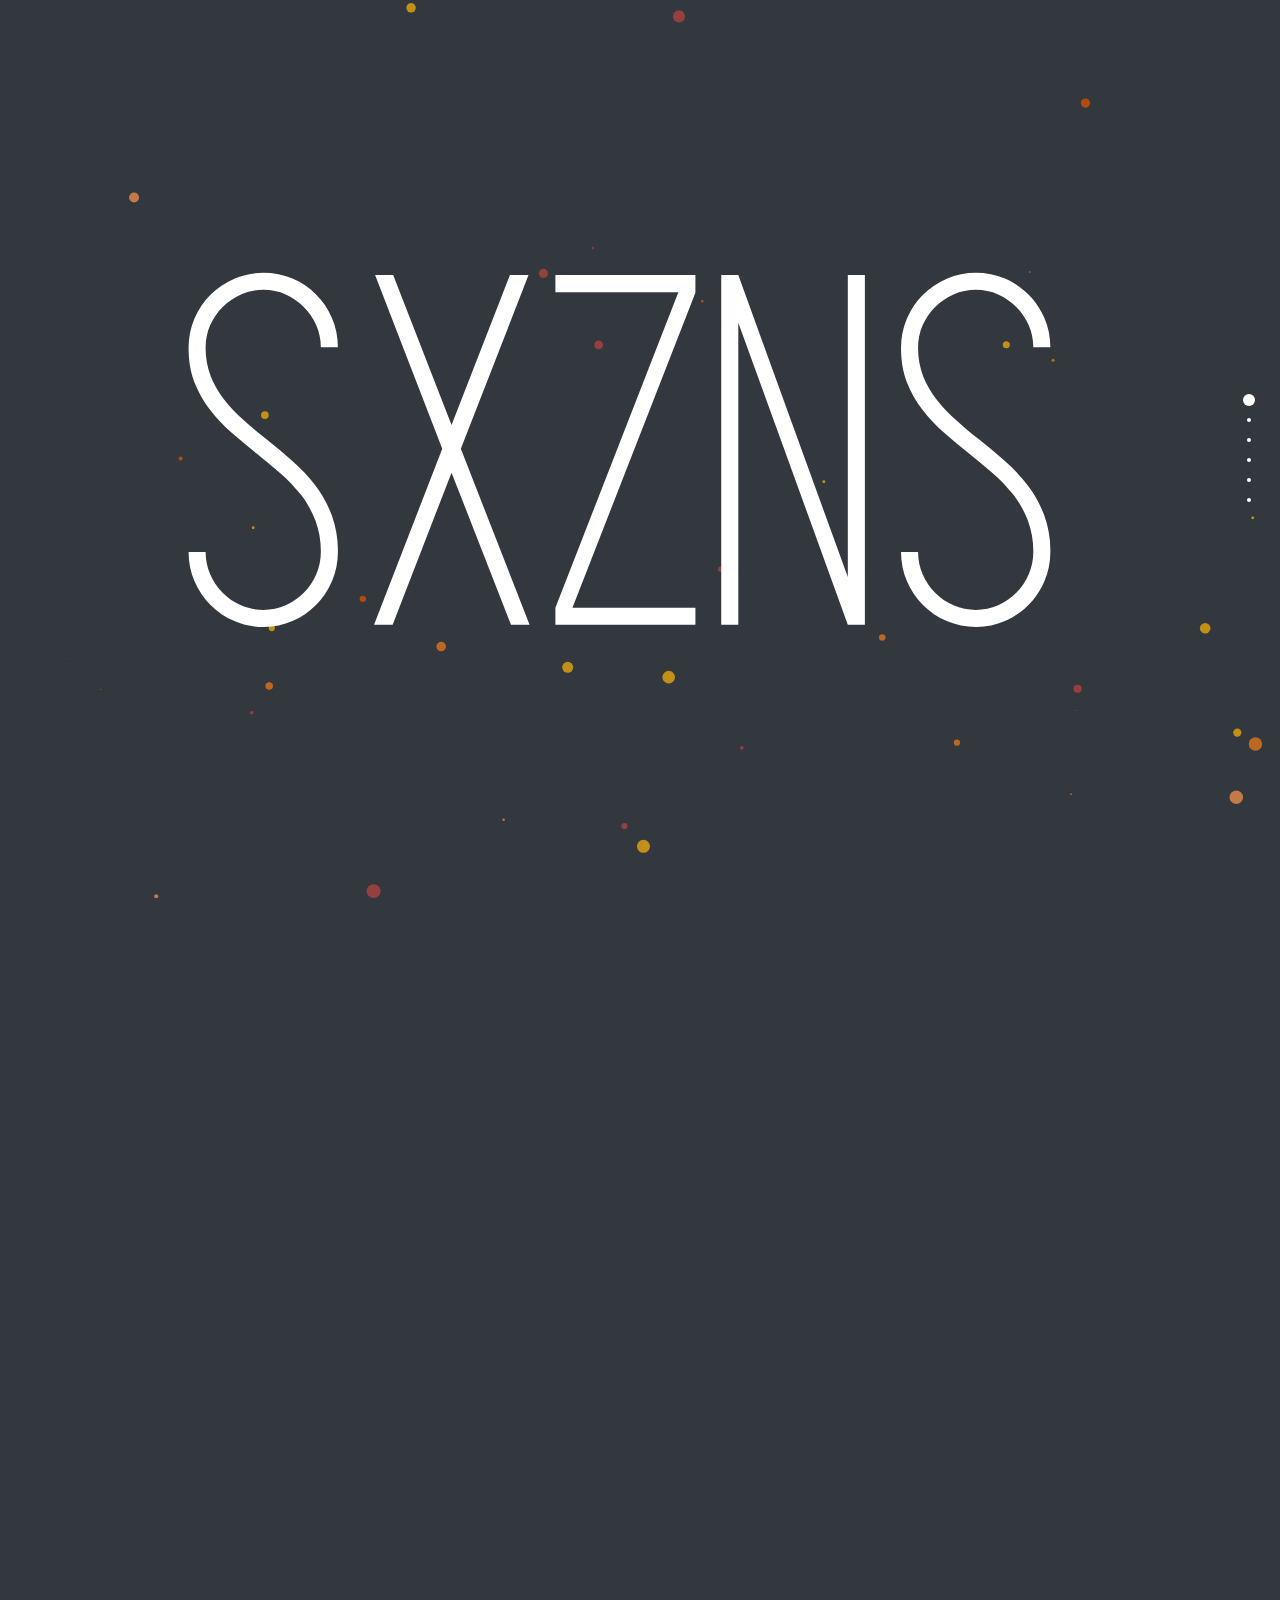
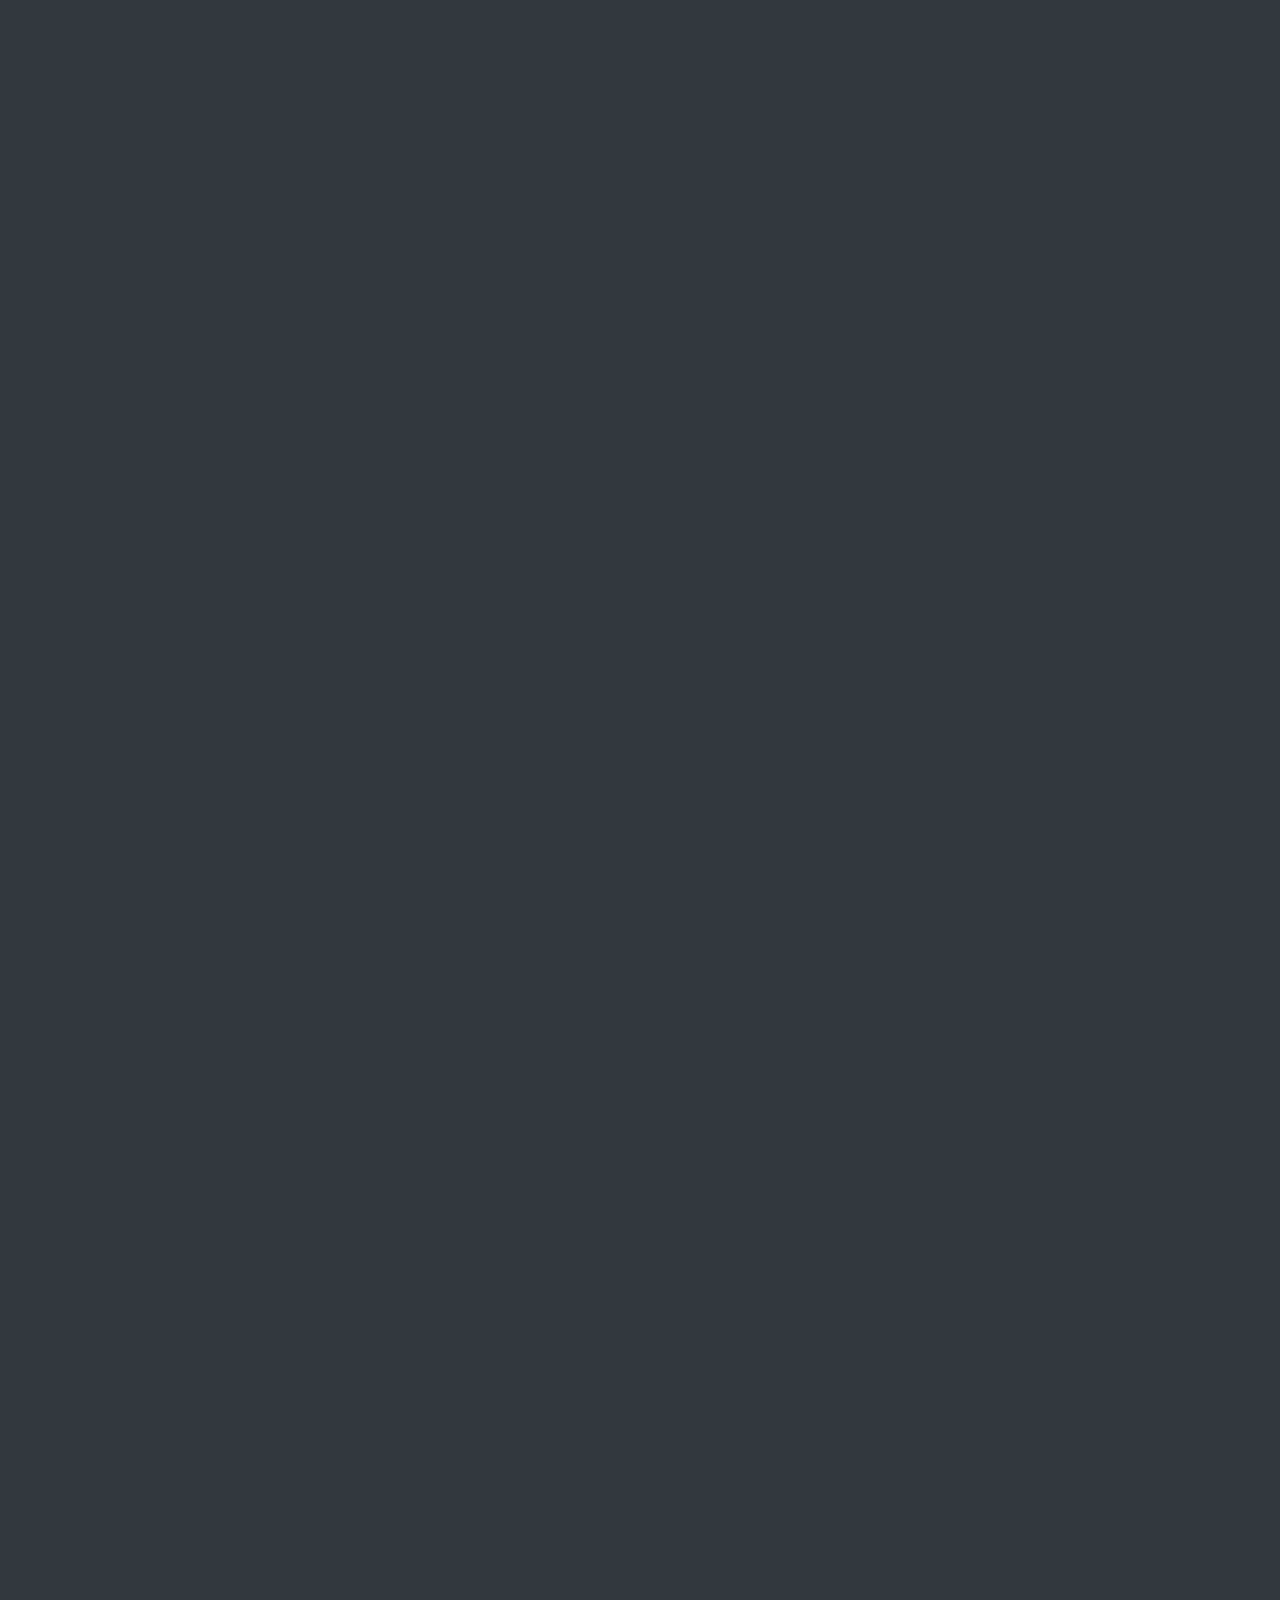
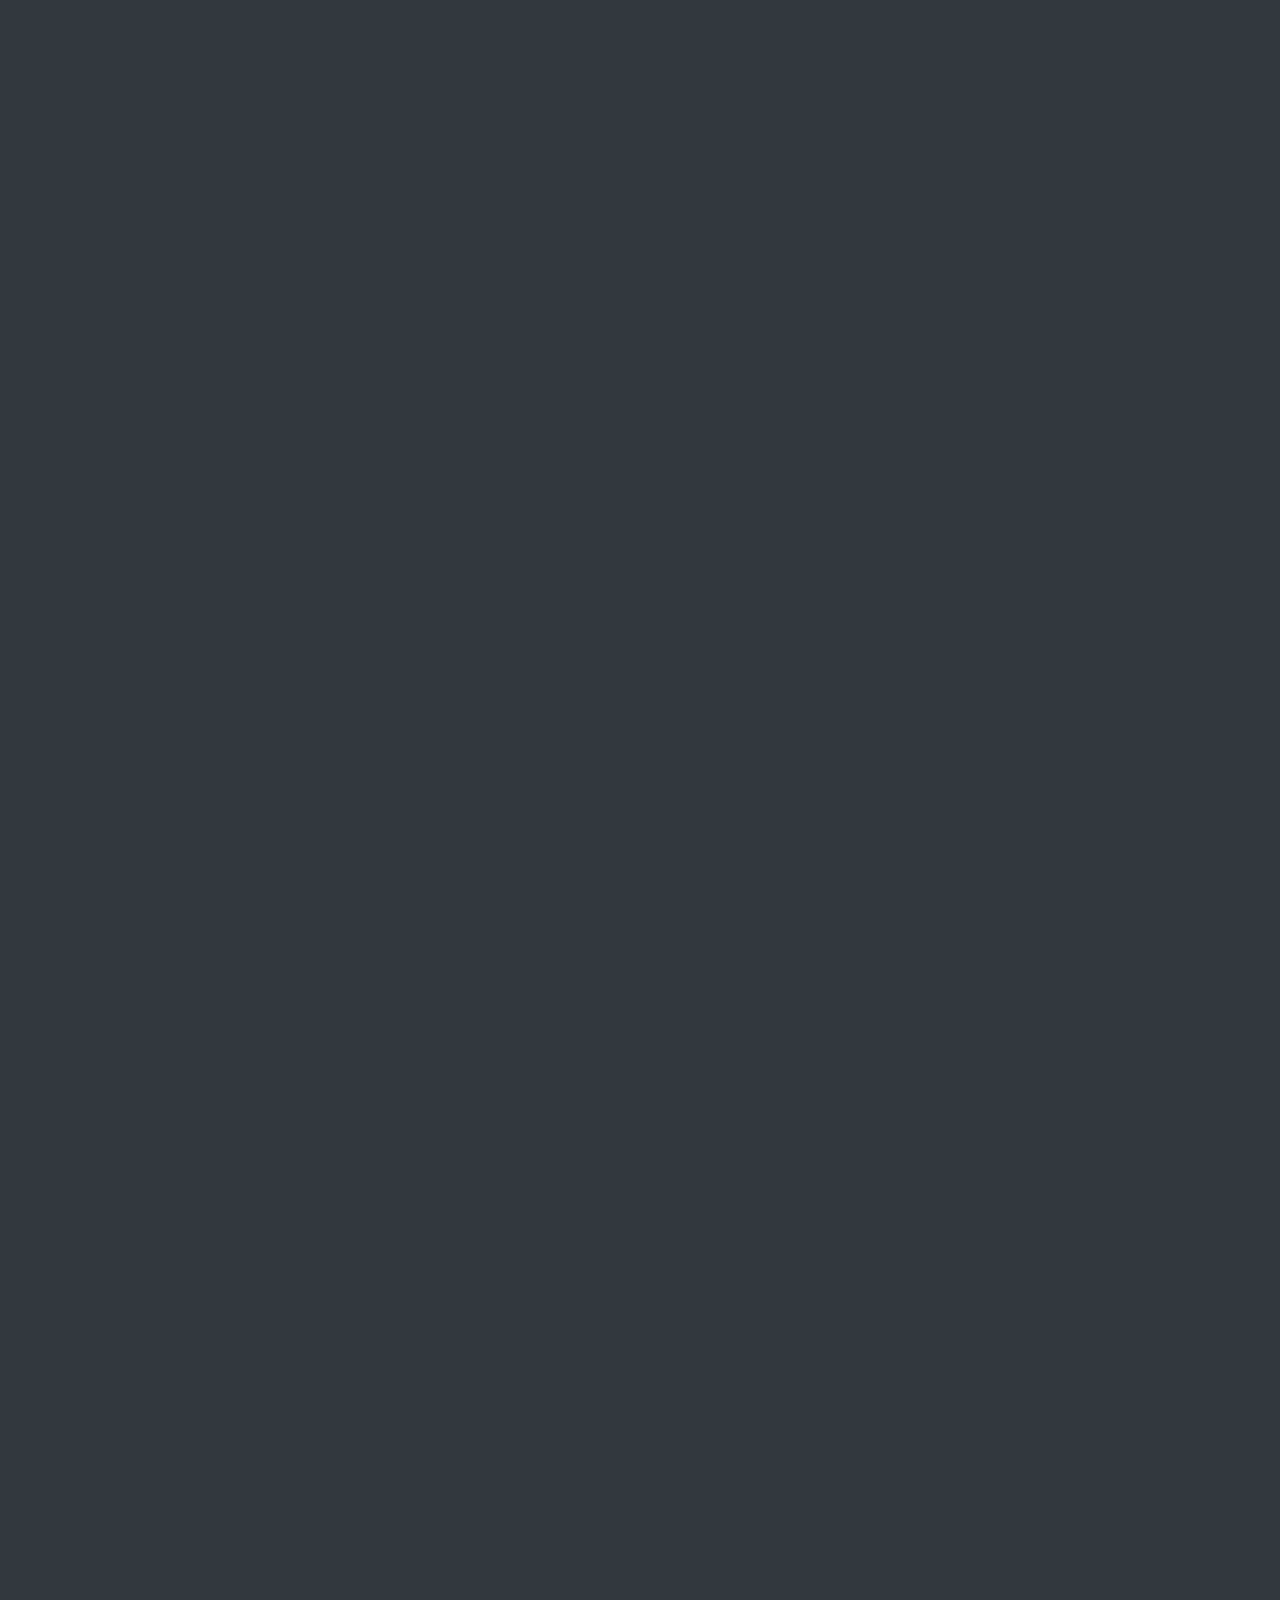
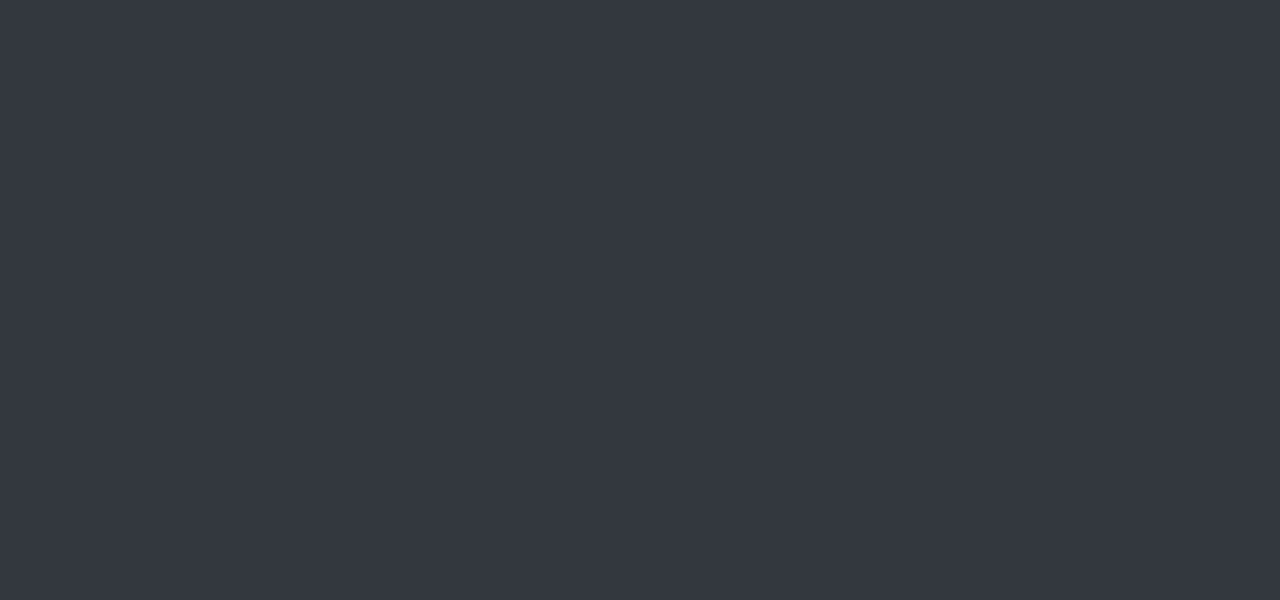
==== commit 7c9a5f68: "added custom exit buttons for modals. gotta fix on mobile later." ====
--- a/index.html
+++ b/index.html
@@ -45,42 +45,38 @@
     <meta name="theme-color" content="#000000">
     <script type="text/javascript" src="jquery/app.js"></script>
     <script type="text/javascript" src="jquery/particles.js"></script>
-
 </head>
 
 <body>
     <div class="modal fade contactTrackListModal" id="contact" tabindex="-1" role="dialog" aria-labelledby="exampleModalCenterTitle" aria-hidden="true">
-    <div class="modal-dialog modal-dialog-centered" role="document">
-      <div class="modal-content">
-        <div class="modal-body">
-          <form name="gform" id="gform" enctype="text/plain" action="https://docs.google.com/forms/d/e/1FAIpQLSdPjmggBzMeoxHXnVO3jAg8Q7pDnr6oR6WvfAyQCX2yHpYG_Q/formResponse?" target="hidden_iframe" onsubmit="submitted=true;">
-            <div class="form-group">
-              <label>Email address</label>
-              <input type="email" class="form-control" name="entry.1522294803" id="entry.1522294803" placeholder="name@example.com" required>
-            </div>
-            <div class="form-group">
-              <label>Name</label>
-              <input type="text" class="form-control" name="entry.1009834546" id="entry.1009834546" placeholder="John Smith" required>
-            </div>
-            <div class="form-group">
-              <label>Message</label>
-              <textarea class="form-control" name="entry.888680424" id="entry.888680424" required rows="3"></textarea>
-            </div>
-            <input class="btn btn-primary" type="submit" value="Submit">
-          </form>
-          <iframe name="hidden_iframe" id="hidden_iframe" style="display:none;" onload="if(submitted) {}"></iframe>
-        </div>
-
-      </div>
-    </div>
-  </div>
+        <a href="#"><img src="img/clear.svg" class="exitIcon" data-dismiss="modal"></a>
+        <div class="modal-dialog modal-dialog-centered" role="document">
+            <div class="modal-content">
+                <div class="modal-body">
+                    <form name="gform" id="gform" enctype="text/plain" action="https://docs.google.com/forms/d/e/1FAIpQLSdPjmggBzMeoxHXnVO3jAg8Q7pDnr6oR6WvfAyQCX2yHpYG_Q/formResponse?" target="hidden_iframe" onsubmit="submitted=true;">
+                        <div class="form-group">
+                            <label>Email address</label>
+                            <input type="email" class="form-control" name="entry.1522294803" id="entry.1522294803" placeholder="name@example.com" required>
+                        </div>
+                        <div class="form-group">
+                            <label>Name</label>
+                            <input type="text" class="form-control" name="entry.1009834546" id="entry.1009834546" placeholder="John Smith" required>
+                        </div>
+                        <div class="form-group">
+                            <label>Message</label>
+                            <textarea class="form-control" name="entry.888680424" id="entry.888680424" required rows="3"></textarea>
+                        </div>
+                        <input class="btn btn-primary" type="submit" value="Submit">
+                    </form>
+                    <iframe name="hidden_iframe" id="hidden_iframe" style="display:none;" onload="if(submitted) {}"></iframe>
+                </div>
+            </div>
+        </div>
+    </div>
     <div id="particles-js"></div>
     <div id="fullpage">
-
         <div class="section" id="section0">
-
             <img class="header" src="img/logo.svg">
-
         </div>
         <div class="section" id="section1">
             <img class="test" src="img/facade.svg" data-toggle="modal" data-target="#facade">
@@ -90,21 +86,18 @@
         </div>
         <div class="section" id="section3">
             <img src="img/tour.svg" data-toggle="modal" data-target="#tour">
-
         </div>
         <div class="section" id="section4">
             <img src="img/merch.svg" data-toggle="modal" data-target="#merch">
-
         </div>
         <div class="section" id="section5">
             <img src="img/contact.svg" data-toggle="modal" data-target="#contact">
         </div>
     </div>
-
     <div class="modal fade" id="facade" tabindex="-1" role="dialog" aria-labelledby="merch" aria-hidden="true">
-        <div class="Mainmodal-dialog modal-dialog-centered" role="document">
-            <div class="Mainmodal-content">
-
+        <div class="Mainmodal-dialog modal-dialog modal-dialog-centered" role="document">
+            <div class="Mainmodal-content modal-content">
+                <a href="#"><img src="img/clear.svg" class="exitIcon" data-dismiss="modal"></a>
                 <div class="modal-body">
                     <h1 class="modalHeaders">the facade</h1>
                     <p class="modalContent">
@@ -121,22 +114,19 @@
                         placerat tortor id mattis mattis. Fusce mauris felis, sodales ut metus sit amet, sodales porta massa. Morbi nec magna et magna bibendum pharetra ac at nibh. Proin a blandit diam. Donec vitae volutpat ligula. Suspendisse sed ligula
                         quam. Donec convallis nisl non neque efficitur sagittis. Suspendisse porta dictum metus vel aliquet. Nam vitae justo vehicula, placerat ante id, ultricies felis. Cras orci velit, hendrerit nec augue eu, posuere laoreet elit. Nulla
                         ac maximus mi. Orci varius natoque penatibus et magnis dis parturient montes, nascetur ridiculus mus. Nulla ullamcorper convallis tellus, eu vehicula ipsum tristique vitae.
-
                     </p>
                 </div>
                 <div class="Mainmodal-footer">
-
                 </div>
             </div>
         </div>
     </div>
     <div class="modal fade contactTrackListModal" id="tracklist" tabindex="-1" role="dialog" aria-labelledby="merch" aria-hidden="true">
+        <a href="#"><img src="img/clear.svg" class="exitIcon" data-dismiss="modal"></a>
         <div class="modal-dialog modal-dialog-centered" role="document">
             <div class="modal-content">
-
                 <div class="modal-body">
                     <h1 class="modalHeaders">tracklist</h1>
-
                     <iframe width="100%" height="100%" scrolling="no" frameborder="no" allow="autoplay" src="https://w.soundcloud.com/player/?url=https%3A//api.soundcloud.com/tracks/530906469&color=%23ff5500&auto_play=false&hide_related=true&show_comments=false&show_user=false&show_reposts=false&show_teaser=false&visual=false"></iframe>
                     <iframe width="100%" height="100%" scrolling="no" frameborder="no" allow="autoplay" src="https://w.soundcloud.com/player/?url=https%3A//api.soundcloud.com/tracks/528976284&color=%23ff5500&auto_play=false&hide_related=true&show_comments=false&show_user=false&show_reposts=false&show_teaser=false&visual=false"></iframe>
                 </div>
@@ -147,9 +137,9 @@
         </div>
     </div>
     <div class="modal fade" id="tour" tabindex="-1" role="dialog" aria-labelledby="merch" aria-hidden="true">
-        <div class="Mainmodal-dialog modal-dialog-centered" role="document">
-            <div class="Mainmodal-content">
-
+        <div class="Mainmodal-dialog modal-dialog modal-dialog-centered" role="document">
+            <div class="Mainmodal-content modal-content">
+                <a href="#"><img src="img/clear.svg" class="exitIcon" data-dismiss="modal"></a>
                 <div class="modal-body">
                     <h1 class="modalHeaders">tour dates</h1>
                     <table class="table table-dark">
@@ -246,14 +236,16 @@
         </div>
     </div>
     <div class="modal fade" id="merch" tabindex="-1" role="dialog" aria-labelledby="merch" aria-hidden="true">
-        <div class="Mainmodal-dialog modal-dialog-centered" role="document">
-            <div class="Mainmodal-content">
+        <div class="Mainmodal-dialog modal-dialog modal-dialog-centered" role="document">
+            <div class="Mainmodal-content modal-content">
+                <a href="#"><img src="img/clear.svg" class="exitIcon" data-dismiss="modal"></a>
+                <img src="img/clear.svg" class="exitIcon" data-dismiss="modal">
 
                 <div class="modal-body">
                     Seasons change everything.
                 </div>
                 <div class="Mainmodal-footer">
-                    <button type="button" class="btn btn-secondary" data-dismiss="modal">Close</button>
+
                 </div>
             </div>
         </div>
--- a/css/style.css
+++ b/css/style.css
@@ -76,3 +76,9 @@
     -o-transition: opacity .2s linear, none;
     transition: opacity .2s linear, none;
 }
+.exitIcon{
+    width: 20px !important;
+    height: 20px !important;
+    float: right;
+    margin: 20px;
+}
